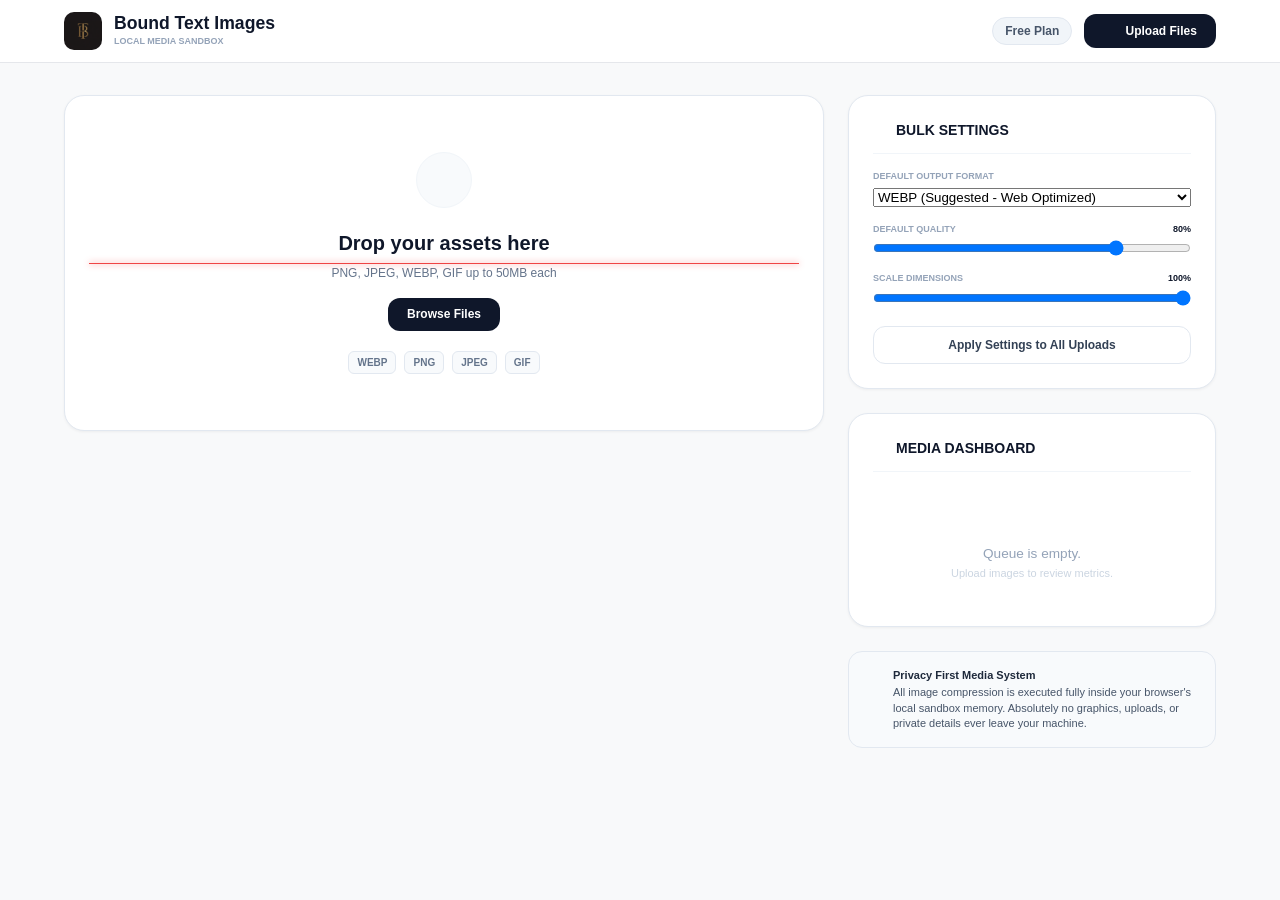
==== image-converter/index.html @ 91d785bc "Update index.html" ====
<!DOCTYPE html>
<html lang="en">
<head>
  <meta charset="UTF-8">
  <meta name="viewport" content="width=device-width, initial-scale=1.0">
  <title>Bound Text Images - Local Media Sandbox</title>
  
  <!-- Links to the clean styles.css in this same folder -->
  <link rel="stylesheet" href="styles.css">
  
  <!-- JSZip Library for Bulk Downloads -->
  <script src="https://cdnjs.cloudflare.com/ajax/libs/jszip/3.10.1/jszip.min.js"></script>
  <!-- Lucide Icon Library -->
  <script src="https://unpkg.com/lucide@latest"></script>
</head>
<body>

  <!-- Sticky Header Bar -->
  <header>
    <div class="header-container">
      <div class="brand-section">
        <!-- Logo box container drawing from your main assets folder -->
        <div class="logo-container">
          <img src="../assets/bt logo tiny.webp" alt="Bound Text Monogram Logo" width="38" height="38">
        </div>
        <div class="title-area">
          <h1>Bound Text Images</h1>
          <span>Local Media Sandbox</span>
        </div>
      </div>
      
      <div class="header-actions">
        <span class="plan-badge">Free Plan</span>
        <button onclick="triggerUpload()" class="btn-black">
          <i data-lucide="upload-cloud" style="width: 14px; height: 14px;"></i> Upload Files
        </button>
      </div>
    </div>
  </header>

  <div id="global-message-zone" style="position: fixed; top: 4.5rem; left: 50%; transform: translateX(-50%); z-index: 100; width: 100%; max-width: 26rem; padding: 0 1rem;" class="hidden"></div>

  <!-- Main Grid Workspace -->
  <main>
    <div class="app-grid">
      
      <!-- Workspace Left Panel: Dropzone & Item Queue List -->
      <div class="left-panel">
        <input type="file" id="file-input" multiple accept="image/*" class="hidden" onchange="handleFileSelect(event)">

        <!-- Interactive Drag & Drop Box Area -->
        <div id="drop-zone" onclick="triggerUpload()" class="drop-box">
          <div class="laser-line"></div>
          <div class="drop-icon-circle">
            <i data-lucide="upload-cloud"></i>
          </div>
          <h2>Drop your assets here</h2>
          <p style="margin-bottom: 1rem;">PNG, JPEG, WEBP, GIF up to 50MB each</p>
          <button type="button" class="btn-black">Browse Files</button>
          
          <div class="pill-container">
            <span class="format-pill">WebP</span>
            <span class="format-pill">PNG</span>
            <span class="format-pill">JPEG</span>
            <span class="format-pill">GIF</span>
          </div>
        </div>

        <!-- Dynamic Output Items Queue List Block -->
        <div id="queue-section" class="hidden" style="margin-top: 2rem;">
          <div class="panel-header">
            <h2 class="panel-title">
              <span>Batch Queue</span>
              <span id="queue-counter" class="counter-badge">0</span>
            </h2>
            <button onclick="clearQueue()" class="btn-action-danger">
              <i data-lucide="trash-2" style="width: 13px; height: 13px;"></i> Clear Queue
            </button>
          </div>
          <div id="queue-list"></div>
        </div>
      </div>

      <!-- Settings Dashboard Sidebar Area -->
      <div class="right-panel">
        
        <!-- Parameter Settings Bento Panel Card Block -->
        <div class="card-panel">
          <h3 class="sidebar-head">
            <i data-lucide="settings" style="width: 15px; height: 15px; color:#64748b;"></i> Bulk Settings
          </h3>

          <div class="inputs-stack">
            <div class="input-wrapper">
              <label>Default Output Format</label>
              <select id="bulk-format" onchange="updateBulkSettings()">
                <option value="webp">WEBP (Suggested - Web Optimized)</option>
                <option value="jpeg">JPEG (Universal Compatibility)</option>
                <option value="png">PNG (Lossless High Quality)</option>
              </select>
            </div>

            <div class="input-wrapper">
              <div style="display: flex; justify-content: space-between; font-size: 9px; font-weight: 700; color: #94a3b8; text-transform: uppercase;">
                <span>Default Quality</span>
                <span id="bulk-quality-label" style="color: #0f172a; font-weight:800;">80%</span>
              </div>
              <input type="range" id="bulk-quality" min="10" max="100" step="5" value="80" oninput="updateBulkSettings()">
            </div>

            <div class="input-wrapper">
              <div style="display: flex; justify-content: space-between; font-size: 9px; font-weight: 700; color: #94a3b8; text-transform: uppercase;">
                <span>Scale Dimensions</span>
                <span id="bulk-scale-label" style="color: #0f172a; font-weight:800;">100%</span>
              </div>
              <input type="range" id="bulk-scale" min="10" max="100" step="5" value="100" oninput="updateBulkSettings()">
            </div>

            <button onclick="applyBulkToQueue()" class="btn-white" style="width: 100%; padding: 0.7rem; margin-top: 4px;">
              Apply Settings to All Uploads
            </button>
          </div>
        </div>

        <!-- Metric Dashboard Analysis Card Block -->
        <div class="card-panel">
          <h3 class="sidebar-head">
            <i data-lucide="files" style="width: 15px; height: 15px; color:#64748b;"></i> Media Dashboard
          </h3>

          <div id="dashboard-empty" style="text-align: center; color: #94a3b8; padding: 1.25rem 0; font-size: 0.85rem; font-weight:500;">
            <i data-lucide="image" style="width: 1.75rem; height: 1.75rem; margin: 0 auto 0.5rem auto; display: block; opacity: 0.35;"></i>
            <p>Queue is empty.</p>
            <p style="font-size: 11px; color:#cbd5e1; margin-top: 1px;">Upload images to review metrics.</p>
          </div>

          <div id="dashboard-active" class="hidden">
            <div class="stats-layout">
              <div class="metric-tile">
                <span>Queue</span>
                <span id="stat-total-loaded">0 loaded</span>
              </div>
              <div class="metric-tile">
                <span>Ready</span>
                <span id="stat-pending-count">0 pending</span>
              </div>
            </div>

            <div id="savings-summary-box" class="savings-banner hidden">
              <h3 id="savings-bytes-label">0 KB</h3>
              <p id="savings-percent-label">Total Bandwidth Saved (0%)</p>
            </div>

            <button onclick="processAll()" id="process-all-btn" class="btn-giant">
              <span id="process-all-text">Process All Assets</span>
              <div>GPU ACCELERATED CANVAS ENGINE</div>
            </button>

            <button onclick="downloadAllZip()" id="zip-btn" disabled class="btn-white" style="width: 100%; padding: 0.7rem;">
              <i data-lucide="folder-archive" style="width: 13px; height: 13px; margin-right: 4px; color:#64748b;"></i> Download All as ZIP
            </button>
          </div>
        </div>

        <!-- Privacy First Badge -->
        <div class="notice-card">
          <i data-lucide="info" style="width: 16px; height: 16px; flex-shrink: 0; color: #94a3b8; margin-top:1px;"></i>
          <div>
            <strong>Privacy First Media System</strong> 
            All image compression is executed fully inside your browser's local sandbox memory. Absolutely no graphics, uploads, or private details ever leave your machine.
          </div>
        </div>

      </div>
    </div>
  </main>

  <!-- Split Visual Comparison Modal Window Interface -->
  <div id="compare-modal" class="modal-backdrop hidden">
    <div class="modal-box">
      <div class="modal-head">
        <div>
          <h3 id="compare-title">Comparing Asset</h3>
          <p>Drag the slider screen split line left/right to audit precision compression visuals</p>
        </div>
        <button onclick="closeCompareModal()" class="btn-white" style="padding: 5px 8px; border-radius: 6px;">
          <i data-lucide="x" style="width: 14px; height: 14px;"></i>
        </button>
      </div>

      <div class="modal-view">
        <div class="slider-frame">
          <img id="compare-img-original" src="">
          <div id="compare-size-orig" class="tag-orig">Original</div>

          <div id="compare-clip-container" class="clip-view" style="clip-path: polygon(50% 0, 100% 0, 100% 100%, 50% 100%);">
            <img id="compare-img-compressed" src="">
          </div>
          <div id="compare-size-comp" class="tag-comp">Compressed</div>

          <div id="compare-slider-line" class="slider-divider-line" style="left: 50%;">
            <div class="slider-handle-knob">
              <i data-lucide="sliders" style="width: 12px; height: 12px; transform: rotate(90deg);"></i>
            </div>
          </div>

          <input type="range" min="0" max="100" value="50" oninput="handleCompareSlider(this.value)" class="range-interceptor">
        </div>
      </div>

      <div class="modal-foot">
        <div class="modal-metrics">
          <div>
            <span>Original Data</span>
            <span id="modal-metric-orig">-</span>
          </div>
          <div style="color: #e2e8f0; font-size: 1.15rem; align-self: center;">|</div>
          <div>
            <span>Optimized Target</span>
            <span id="modal-metric-comp">-</span>
          </div>
          <div style="color: #e2e8f0; font-size: 1.15rem; align-self: center;">|</div>
          <div>
            <span>Space Saved</span>
            <span id="modal-metric-savings" style="background-color: #d1fae5; color: #065f46; padding: 2px 6px; border-radius: 6px; font-family:monospace; font-weight:800;">-</span>
          </div>
        </div>

        <div style="display: flex; gap: 0.5rem; width: 100%; justify-content: flex-end;">
          <button onclick="closeCompareModal()" class="btn-white">Close</button>
          <button id="modal-download-btn" onclick="" class="btn-black">
            <i data-lucide="download" style="width:13px; height:13px;"></i> Download File
          </button>
        </div>
      </div>
    </div>
  </div>

  <script src="script.js"></script>
</body>
</html>
---- image-converter/styles.css ----
/* Global Reset & Base Styles */
* { box-sizing: border-box; margin: 0; padding: 0; }
body { 
  background-color: #f8f9fa; 
  color: #1c1917; 
  font-family: -apple-system, BlinkMacSystemFont, "Segoe UI", Roboto, Helvetica, Arial, sans-serif;
  line-height: 1.5;
  padding-bottom: 5rem;
}
.hidden { display: none !important; }

/* Sticky Clean Header */
header {
  background-color: #ffffff;
  border-bottom: 1px solid #e5e7eb;
  position: sticky;
  top: 0;
  z-index: 40;
}
.header-container {
  max-width: 1200px;
  margin: 0 auto;
  padding: 0.75rem 1.5rem;
  display: flex;
  align-items: center;
  justify-content: space-between;
}
.brand-section { display: flex; align-items: center; gap: 0.75rem; }

/* Logo Box container fixing the huge image problem */
.logo-container {
  width: 38px;
  height: 38px;
  background-color: #000000;
  border-radius: 10px;
  display: flex;
  align-items: center;
  justify-content: center;
  overflow: hidden;
}
.logo-container img {
  width: 100%;
  height: 100%;
  object-fit: cover;
}

.title-area h1 { font-size: 1.1rem; font-weight: 800; color: #0f172a; line-height: 1.1; }
.title-area span { font-size: 9px; color: #94a3b8; font-weight: 700; text-transform: uppercase; tracking: 0.05em; display: block; margin-top: 2px; }

.header-actions { display: flex; align-items: center; gap: 0.75rem; }
.plan-badge { background-color: #f1f5f9; border: 1px solid #e2e8f0; color: #475569; padding: 0.25rem 0.75rem; border-radius: 9999px; font-size: 0.75rem; font-weight: 600; }

/* Interactive Buttons */
.btn-black {
  background-color: #0f172a;
  color: #ffffff;
  font-weight: 700;
  font-size: 0.75rem;
  padding: 0.6rem 1.2rem;
  border-radius: 12px;
  border: none;
  cursor: pointer;
  display: inline-flex;
  align-items: center;
  gap: 0.5rem;
  transition: background-color 0.2s;
}
.btn-black:hover { background-color: #1e293b; }
.btn-white {
  background-color: #ffffff;
  color: #334155;
  border: 1px solid #e2e8f0;
  font-weight: 700;
  font-size: 0.75rem;
  padding: 0.6rem 1.2rem;
  border-radius: 12px;
  cursor: pointer;
  display: inline-flex;
  align-items: center;
  justify-content: center;
  transition: background-color 0.2s;
}
.btn-white:hover { background-color: #f8fafc; }
.btn-white:disabled, .btn-black:disabled { opacity: 0.35; cursor: not-allowed; }

/* Main Workspace Grid Layout */
main { max-width: 1200px; margin: 2rem auto 0 auto; padding: 0 1.5rem; }
.app-grid { display: grid; grid-template-columns: 1fr; gap: 1.5rem; }
@media (min-width: 1024px) {
  .app-grid { grid-template-columns: repeat(12, minmax(0, 1fr)); }
  .left-panel { grid-column: span 8 / span 8; }
  .right-panel { grid-column: span 4 / span 4; position: sticky; top: 5.5rem; }
}

/* Modern Rounded Bento Style Cards */
.card-panel {
  background-color: #ffffff;
  border: 1px solid #e2e8f0;
  border-radius: 20px;
  padding: 1.5rem;
  box-shadow: 0 1px 3px 0 rgba(0, 0, 0, 0.05);
  margin-bottom: 1.5rem;
}

/* Central Interactive Dropzone Uploader */
.drop-box {
  border: 1px solid #e2e8f0;
  background-color: #ffffff;
  border-radius: 20px;
  padding: 3.5rem 1.5rem;
  text-align: center;
  cursor: pointer;
  position: relative;
  overflow: hidden;
  box-shadow: 0 1px 3px 0 rgba(0, 0, 0, 0.05);
}
.drop-box:hover { border-color: #cbd5e1; }
.drop-icon-circle { width: 3.5rem; height: 3.5rem; background-color: #f8fafc; border-radius: 50%; display: flex; align-items: center; justify-content: center; margin: 0 auto 1.25rem auto; border: 1px solid #f1f5f9; }
.drop-icon-circle svg { width: 1.75rem; height: 1.75rem; color: #334155; }
.drop-box h2 { font-size: 1.25rem; font-weight: 800; color: #0f172a; margin-bottom: 0.35rem; }
.drop-box p { font-size: 0.75rem; color: #64748b; font-weight: 500; }

/* Pulsing Horizontal Scan Line */
@keyframes laserPulse { 0%, 100% { opacity: 0.2; } 50% { opacity: 0.6; } }
.laser-line {
  position: absolute; top: 50%; left: 1.5rem; right: 1.5rem; height: 1px;
  background-color: #ef4444; box-shadow: 0 0 6px #ef4444;
  animation: laserPulse 1.8s infinite; pointer-events: none;
}

.pill-container { display: flex; justify-content: center; gap: 0.5rem; margin-top: 1.25rem; }
.format-pill { background-color: #f8fafc; border: 1px solid #e2e8f0; color: #64748b; font-size: 10px; font-weight: 700; padding: 3px 8px; border-radius: 6px; text-transform: uppercase; }

/* Dynamic Output Queue Elements */
.panel-header { display: flex; align-items: center; justify-content: space-between; margin-bottom: 1rem; }
.panel-title { font-size: 0.75rem; font-weight: 700; text-transform: uppercase; tracking: 0.05em; color: #94a3b8; display: flex; align-items: center; gap: 0.5rem; }
.counter-badge { background-color: #f1f5f9; border: 1px solid #e2e8f0; padding: 2px 8px; border-radius: 99px; font-size: 11px; color: #334155; font-weight: 800; }
.btn-action-danger { color: #ef4444; font-size: 11px; font-weight: 700; text-transform: uppercase; background: none; border: none; cursor: pointer; display: flex; align-items: center; gap: 4px; }

.queue-card { border: 1px solid #e2e8f0; border-radius: 16px; padding: 1.25rem; background-color: #ffffff; margin-bottom: 1rem; }
.queue-row { display: flex; flex-direction: column; gap: 1rem; }
@media (min-width: 768px) { .queue-row { flex-direction: row; } }

.preview-box { width: 100%; max-height: 7.5rem; background-color: #f8fafc; border-radius: 12px; border: 1px solid #f1f5f9; overflow: hidden; display: flex; align-items: center; justify-content: center; position: relative; }
@media (min-width: 768px) { .preview-box { width: 6.5rem; height: 6.5rem; flex-shrink: 0; } }
.preview-box img { max-width: 100%; max-height: 100%; object-fit: contain; }
.indicator-icon { position: absolute; top: 6px; right: 6px; border-radius: 50%; padding: 4px; color: #fff; display: flex; }
.bg-green { background-color: #10b981; }
.bg-red { background-color: #ef4444; }

.meta-area { flex: 1; display: flex; flex-direction: column; gap: 0.75rem; }
.meta-top { display: flex; align-items: center; justify-content: space-between; }
.meta-filename { font-size: 0.875rem; font-weight: 700; color: #0f172a; white-space: nowrap; overflow: hidden; text-overflow: ellipsis; max-width: 80%; }
.meta-specs { font-size: 0.75rem; color: #64748b; display: flex; gap: 0.5rem; font-weight: 500; }

/* Config Panel Controls inside Items */
.controls-grid { background-color: #f8fafc; border: 1px solid #e2e8f0; border-radius: 12px; padding: 0.75rem; display: grid; grid-template-columns: 1fr; gap: 0.75rem; }
@media (min-width: 640px) { .controls-grid { grid-template-columns: repeat(3, minmax(0, 1fr)); } }
.input-wrapper { display: flex; flex-direction: column; gap: 0.25rem; }
.input-wrapper label { font-size: 9px; font-weight: 700; color: #94a3b8; text-transform: uppercase; }
.controls-grid select, .controls-grid input[type="number"] { width: 100%; font-size: 0.75rem; font-weight: 600; background-color: #ffffff; border: 1px solid #e2e8f0; border-radius: 8px; padding: 5px 8px; outline: none; color: #334155; }

.size-box-inputs { display: grid; grid-template-columns: 1fr 1fr; gap: 4px; background-color: #ffffff; padding: 3px; border-radius: 8px; border: 1px solid #e2e8f0; align-self: end; }
.size-box-inputs input { border: none; background-color: #f8fafc; text-align: center; font-family: monospace; padding: 3px; font-size: 0.75rem; border-radius: 4px; width: 100%; }

/* Progress and Output Badges */
.loading-track { width: 100%; height: 5px; border-radius: 99px; overflow: hidden; background-color: #e2e8f0; margin-top: 0.5rem; }
.loading-fill { background-color: #0f172a; height: 100%; transition: width 0.2s; }
.done-badge { background-color: #f0fdf4; border: 1px solid #bbf7d0; border-radius: 10px; padding: 0.5rem 0.75rem; display: flex; justify-content: space-between; align-items: center; font-size: 0.75rem; color: #166534; }
.saving-badge { background-color: #d1fae5; color: #065f46; font-weight: 800; padding: 2px 6px; border-radius: 99px; font-size: 10px; }
.card-actions { display: flex; justify-content: flex-end; gap: 0.5rem; border-top: 1px solid #f1f5f9; padding-top: 0.75rem; }

/* Sidebar Renders styling */
.sidebar-head { font-size: 0.875rem; font-weight: 800; text-transform: uppercase; tracking: 0.05em; color: #0f172a; padding-bottom: 0.75rem; border-bottom: 1px solid #f1f5f9; margin-bottom: 1rem; display: flex; align-items: center; gap: 0.5rem; }
.inputs-stack { display: flex; flex-direction: column; gap: 1rem; }
.stats-layout { display: grid; grid-template-columns: 1fr 1fr; gap: 0.75rem; margin-bottom: 1rem; }
.metric-tile { background-color: #f8fafc; border: 1px solid #e2e8f0; border-radius: 12px; padding: 0.75rem; text-align: center; }
.metric-tile span:first-child { display: block; font-size: 9px; font-weight: 700; color: #94a3b8; text-transform: uppercase; margin-bottom: 2px; }
.metric-tile span:last-child { font-size: 0.875rem; font-weight: 700; color: #0f172a; }

.savings-banner { background-color: #f0fdf4; border: 1px solid #bbf7d0; border-radius: 12px; padding: 1rem; text-align: center; margin-bottom: 1rem; }
.savings-banner h3 { font-size: 1.5rem; font-weight: 900; font-family: monospace; color: #166534; }
.savings-banner p { font-size: 9px; font-weight: 700; color: #15803d; text-transform: uppercase; margin-top: 2px; }

.btn-giant { width: 100%; background-color: #0f172a; color: white; border: none; border-radius: 14px; padding: 0.85rem; font-weight: 700; font-size: 0.875rem; cursor: pointer; margin-bottom: 0.75rem; text-align: center; }
.btn-giant:hover { background-color: #1e293b; }
.btn-giant div { font-size: 9px; color: #94a3b8; font-weight: 700; margin-top: 1px; }

.notice-card { background-color: #f8fafc; border: 1px solid #e2e8f0; border-radius: 14px; padding: 1rem; display: flex; gap: 0.75rem; font-size: 11px; color: #475569; line-height: 1.4; }
.notice-card strong { color: #1e293b; display: block; margin-bottom: 2px; }

/* Modal Overlay Visual Split Slider View Window Styles */
.modal-backdrop { position: fixed; inset: 0; z-index: 50; background-color: rgba(15, 23, 42, 0.6); backdrop-filter: blur(4px); display: flex; align-items: center; justify-content: center; padding: 1rem; }
.modal-box { background-color: #ffffff; border: 1px solid #e2e8f0; border-radius: 20px; max-width: 52rem; width: 100%; display: flex; flex-direction: column; max-height: 85vh; overflow: hidden; }
.modal-head { padding: 1rem 1.25rem; border-bottom: 1px solid #e2e8f0; display: flex; align-items: center; justify-content: space-between; background-color: #f8fafc; }
.modal-head h3 { font-size: 0.95rem; font-weight: 800; color: #0f172a; }
.modal-head p { font-size: 0.75rem; color: #64748b; }

.modal-view { flex: 1; overflow: auto; padding: 1.25rem; background-color: #f8fafc; display: flex; align-items: center; justify-content: center; min-height: 280px; }
.slider-frame { position: relative; width: 100%; aspect-ratio: 16/9; border-radius: 12px; overflow: hidden; border: 1px solid #e2e8f0; background-color: #ffffff; max-height: 45vh; }
.slider-frame img { width: 100%; height: 100%; object-fit: contain; max-height: 45vh; pointer-events: none; }

.tag-orig { position: absolute; bottom: 10px; left: 10px; background-color: rgba(255,255,255,0.95); border: 1px solid #e2e8f0; font-size: 10px; font-weight: 700; padding: 3px 8px; border-radius: 5px; z-index: 10; pointer-events: none; color: #334155; }
.tag-comp { position: absolute; bottom: 10px; right: 10px; background-color: #0f172a; color: #ffffff; font-size: 10px; font-weight: 800; padding: 3px 8px; border-radius: 5px; z-index: 10; pointer-events: none; }

.clip-view { position: absolute; inset: 0; pointer-events: none; overflow: hidden; }
.slider-divider-line { position: absolute; top: 0; bottom: 0; width: 2px; background-color: #0f172a; display: flex; align-items: center; justify-content: center; pointer-events: none; z-index: 20; }
.slider-handle-knob { width: 30px; height: 30px; background-color: #0f172a; border-radius: 50%; color: #ffffff; display: flex; align-items: center; justify-content: center; box-shadow: 0 2px 4px rgba(0,0,0,0.15); }
.range-interceptor { position: absolute; inset: 0; width: 100%; height: 100%; opacity: 0; cursor: ew-resize; z-index: 30; }

.modal-foot { padding: 1rem 1.25rem; border-top: 1px solid #e2e8f0; background-color: #f8fafc; display: flex; flex-direction: column; gap: 1rem; align-items: center; justify-content: space-between; }
@media (min-width: 640px) { .modal-foot { flex-direction: row; } }
.modal-metrics { display: flex; flex-wrap: wrap; gap: 1.25rem; font-size: 0.75rem; }
.modal-metrics div span:first-child { display: block; font-size: 9px; font-weight: 700; color: #94a3b8; text-transform: uppercase; }
.modal-metrics div span:last-child { font-weight: 700; color: #334155; }
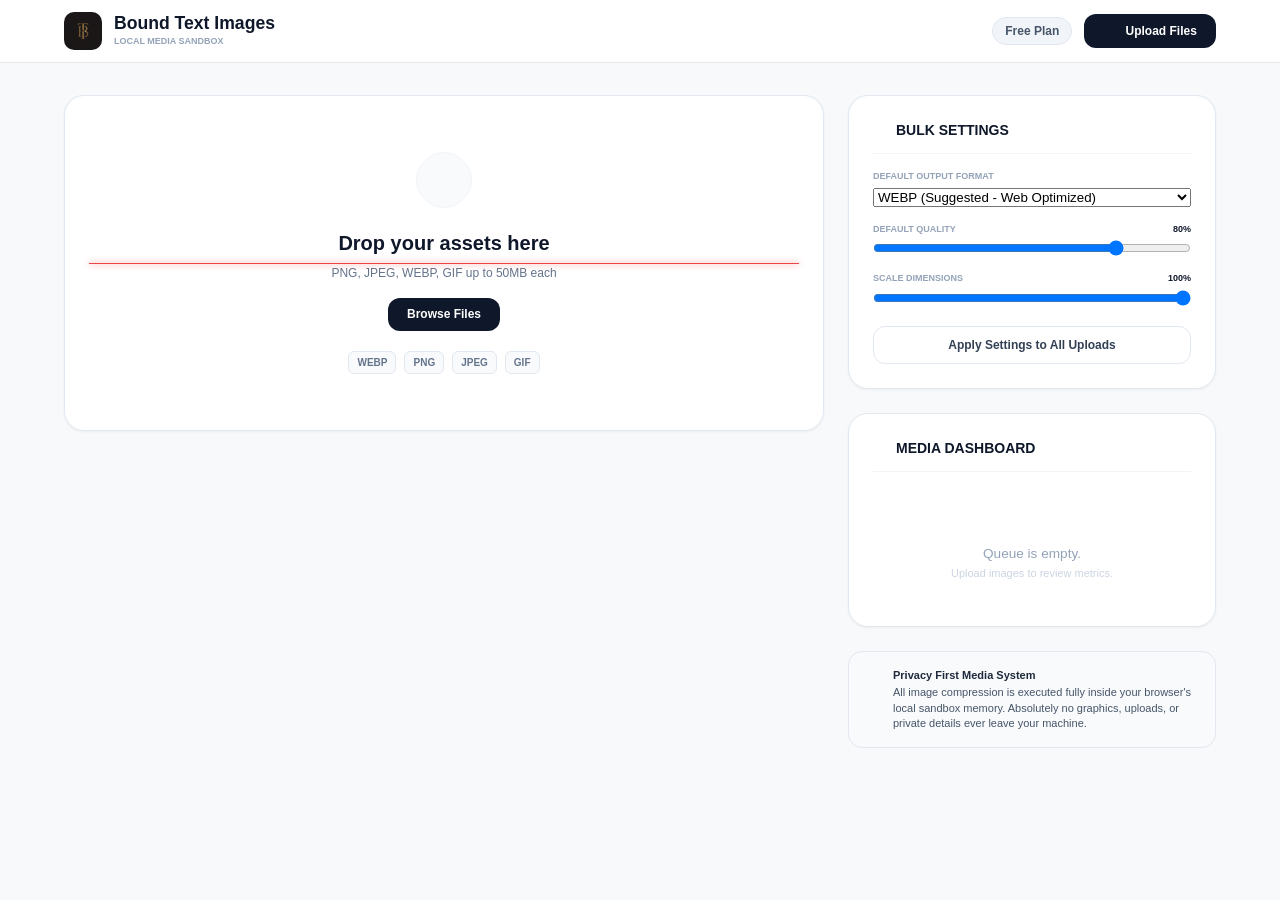
==== commit 7773c0a6: "Update index.html" ====
--- a/image-converter/index.html
+++ b/image-converter/index.html
@@ -5,8 +5,8 @@
   <meta name="viewport" content="width=device-width, initial-scale=1.0">
   <title>Bound Text Images - Local Media Sandbox</title>
   
-  <!-- Links to the clean styles.css in this same folder -->
-  <link rel="stylesheet" href="styles.css">
+  <!-- Appended ?v=2 to force Cloudflare to break the old style cache immediately -->
+  <link rel="stylesheet" href="styles.css?v=2">
   
   <!-- JSZip Library for Bulk Downloads -->
   <script src="https://cdnjs.cloudflare.com/ajax/libs/jszip/3.10.1/jszip.min.js"></script>
@@ -19,7 +19,6 @@
   <header>
     <div class="header-container">
       <div class="brand-section">
-        <!-- Logo box container drawing from your main assets folder -->
         <div class="logo-container">
           <img src="../assets/bt logo tiny.webp" alt="Bound Text Monogram Logo" width="38" height="38">
         </div>
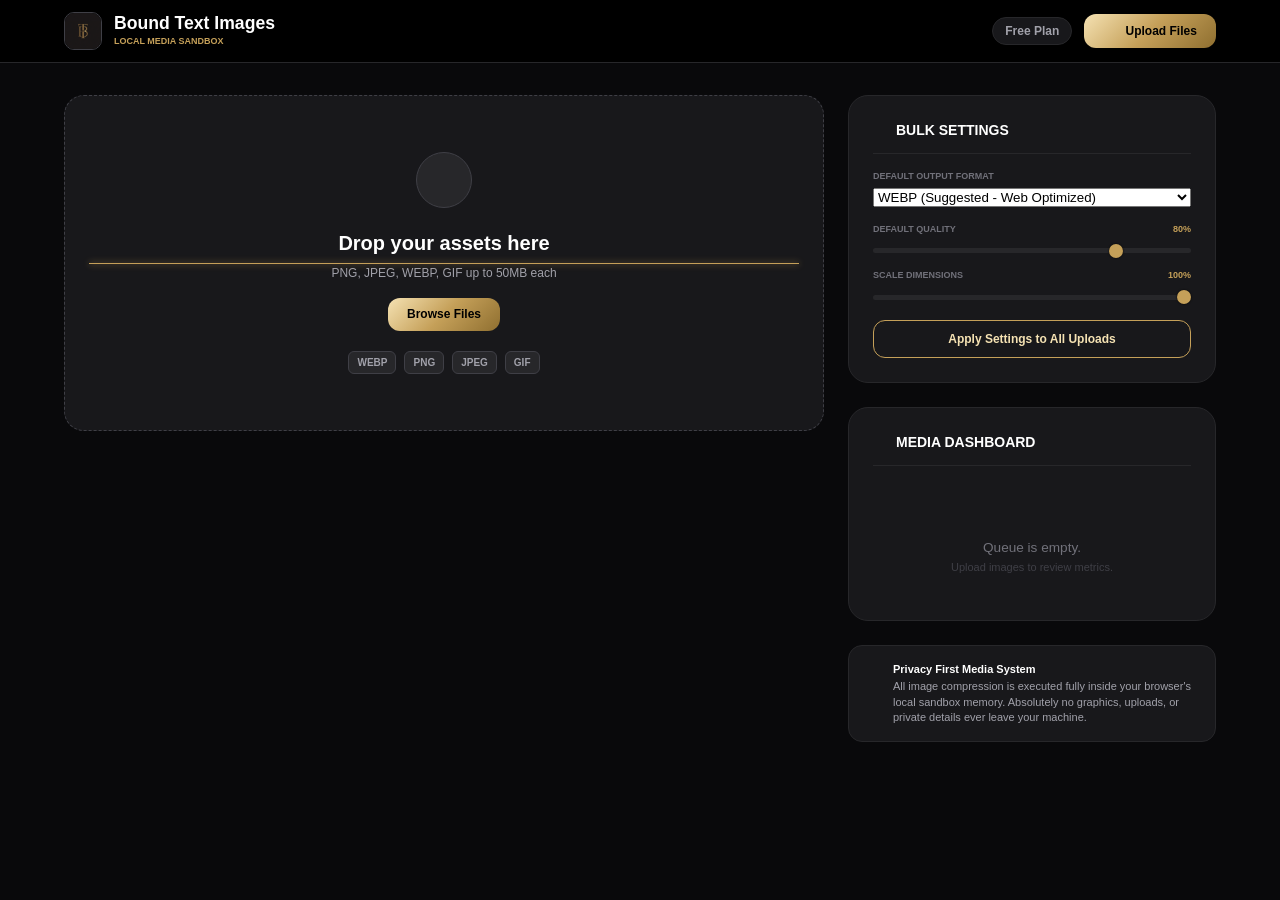
==== commit 7cb87668: "Update index.html" ====
--- a/image-converter/index.html
+++ b/image-converter/index.html
@@ -5,13 +5,233 @@
   <meta name="viewport" content="width=device-width, initial-scale=1.0">
   <title>Bound Text Images - Local Media Sandbox</title>
   
-  <!-- Appended ?v=2 to force Cloudflare to break the old style cache immediately -->
-  <link rel="stylesheet" href="styles.css?v=2">
-  
   <!-- JSZip Library for Bulk Downloads -->
   <script src="https://cdnjs.cloudflare.com/ajax/libs/jszip/3.10.1/jszip.min.js"></script>
   <!-- Lucide Icon Library -->
   <script src="https://unpkg.com/lucide@latest"></script>
+
+  <!-- Premium Black & Gold Internal Theme (Bypasses all external file caching) -->
+  <style>
+    /* Global Reset & Base Styles */
+    * { box-sizing: border-box; margin: 0; padding: 0; }
+    body { 
+      background-color: #09090b; /* Rich Off-Black */
+      color: #f4f4f5; /* Clean Off-White Text */
+      font-family: -apple-system, BlinkMacSystemFont, "Segoe UI", Roboto, Helvetica, Arial, sans-serif;
+      line-height: 1.5;
+      padding-bottom: 5rem;
+    }
+    .hidden { display: none !important; }
+
+    /* Sticky Header Bar */
+    header {
+      background-color: #000000;
+      border-bottom: 1px solid #27272a;
+      position: sticky;
+      top: 0;
+      z-index: 40;
+    }
+    .header-container {
+      max-width: 1200px;
+      margin: 0 auto;
+      padding: 0.75rem 1.5rem;
+      display: flex;
+      align-items: center;
+      justify-content: space-between;
+    }
+    .brand-section { display: flex; align-items: center; gap: 0.75rem; }
+
+    /* Logo Box Container */
+    .logo-container {
+      width: 38px;
+      height: 38px;
+      background-color: #000000;
+      border-radius: 10px;
+      display: flex;
+      align-items: center;
+      justify-content: center;
+      overflow: hidden;
+      border: 1px solid #3f3f46;
+    }
+    .logo-container img {
+      width: 100%;
+      height: 100%;
+      object-fit: cover;
+    }
+
+    .title-area h1 { font-size: 1.1rem; font-weight: 800; color: #ffffff; line-height: 1.1; }
+    .title-area span { font-size: 9px; color: #C5A059; font-weight: 700; text-transform: uppercase; tracking: 0.05em; display: block; margin-top: 2px; }
+
+    .header-actions { display: flex; align-items: center; gap: 0.75rem; }
+    .plan-badge { background-color: #18181b; border: 1px solid #27272a; color: #a1a1aa; padding: 0.25rem 0.75rem; border-radius: 9999px; font-size: 0.75rem; font-weight: 600; }
+
+    /* Premium Metallic Gold Accent Buttons */
+    .btn-black {
+      background: linear-gradient(135deg, #F5E2B3 0%, #C5A059 50%, #8F6F30 100%);
+      color: #000000;
+      font-weight: 800;
+      font-size: 0.75rem;
+      padding: 0.6rem 1.2rem;
+      border-radius: 12px;
+      border: none;
+      cursor: pointer;
+      display: inline-flex;
+      align-items: center;
+      gap: 0.5rem;
+      transition: opacity 0.2s;
+    }
+    .btn-black:hover { opacity: 0.9; }
+    .btn-white {
+      background-color: #18181b;
+      color: #F5E2B3;
+      border: 1px solid #C5A059;
+      font-weight: 700;
+      font-size: 0.75rem;
+      padding: 0.6rem 1.2rem;
+      border-radius: 12px;
+      cursor: pointer;
+      display: inline-flex;
+      align-items: center;
+      justify-content: center;
+      transition: background-color 0.2s;
+    }
+    .btn-white:hover { background-color: #27272a; }
+    .btn-white:disabled, .btn-black:disabled { opacity: 0.25; cursor: not-allowed; }
+
+    /* Grid Structural Containers */
+    main { max-width: 1200px; margin: 2rem auto 0 auto; padding: 0 1.5rem; }
+    .app-grid { display: grid; grid-template-columns: 1fr; gap: 1.5rem; }
+    @media (min-width: 1024px) {
+      .app-grid { grid-template-columns: repeat(12, minmax(0, 1fr)); }
+      .left-panel { grid-column: span 8 / span 8; }
+      .right-panel { grid-column: span 4 / span 4; position: sticky; top: 5.5rem; }
+    }
+
+    /* Rounded Dark Bento Layout Panels */
+    .card-panel {
+      background-color: #18181b;
+      border: 1px solid #27272a;
+      border-radius: 20px;
+      padding: 1.5rem;
+      margin-bottom: 1.5rem;
+    }
+
+    /* Interactive Dropzone Card */
+    .drop-box {
+      border: 1px dashed #3f3f46;
+      background-color: #18181b;
+      border-radius: 20px;
+      padding: 3.5rem 1.5rem;
+      text-align: center;
+      cursor: pointer;
+      position: relative;
+      overflow: hidden;
+      transition: border-color 0.2s;
+    }
+    .drop-box:hover { border-color: #C5A059; }
+    .drop-icon-circle { width: 3.5rem; height: 3.5rem; background-color: #27272a; border-radius: 50%; display: flex; align-items: center; justify-content: center; margin: 0 auto 1.25rem auto; border: 1px solid #3f3f46; }
+    .drop-icon-circle svg { width: 1.75rem; height: 1.75rem; color: #F5E2B3; }
+    .drop-box h2 { font-size: 1.25rem; font-weight: 800; color: #ffffff; margin-bottom: 0.35rem; }
+    .drop-box p { font-size: 0.75rem; color: #a1a1aa; font-weight: 500; }
+
+    /* Pulse Gold Laser Scan Line */
+    @keyframes laserPulse { 0%, 100% { opacity: 0.2; } 50% { opacity: 0.6; } }
+    .laser-line {
+      position: absolute; top: 50%; left: 1.5rem; right: 1.5rem; height: 1px;
+      background-color: #C5A059; box-shadow: 0 0 6px #C5A059;
+      animation: laserPulse 1.8s infinite; pointer-events: none;
+    }
+
+    .pill-container { display: flex; justify-content: center; gap: 0.5rem; margin-top: 1.25rem; }
+    .format-pill { background-color: #27272a; border: 1px solid #3f3f46; color: #a1a1aa; font-size: 10px; font-weight: 700; padding: 3px 8px; border-radius: 6px; text-transform: uppercase; }
+
+    /* Active Pipeline Queue Elements */
+    .panel-header { display: flex; align-items: center; justify-content: space-between; margin-bottom: 1rem; }
+    .panel-title { font-size: 0.75rem; font-weight: 700; text-transform: uppercase; tracking: 0.05em; color: #71717a; display: flex; align-items: center; gap: 0.5rem; }
+    .counter-badge { background-color: #27272a; border: 1px solid #3f3f46; padding: 2px 8px; border-radius: 99px; font-size: 11px; color: #ffffff; font-weight: 800; }
+    .btn-action-danger { color: #ef4444; font-size: 11px; font-weight: 700; text-transform: uppercase; background: none; border: none; cursor: pointer; display: flex; align-items: center; gap: 4px; }
+
+    .queue-card { border: 1px solid #27272a; border-radius: 16px; padding: 1.25rem; background-color: #18181b; margin-bottom: 1rem; }
+    .queue-row { display: flex; flex-direction: column; gap: 1rem; }
+    @media (min-width: 768px) { .queue-row { flex-direction: row; } }
+
+    .preview-box { width: 100%; max-height: 7.5rem; background-color: #27272a; border-radius: 12px; border: 1px solid #3f3f46; overflow: hidden; display: flex; align-items: center; justify-content: center; position: relative; }
+    @media (min-width: 768px) { .preview-box { width: 6.5rem; height: 6.5rem; flex-shrink: 0; } }
+    .preview-box img { max-width: 100%; max-height: 100%; object-fit: contain; }
+    .indicator-icon { position: absolute; top: 6px; right: 6px; border-radius: 50%; padding: 4px; color: #fff; display: flex; }
+    .bg-green { background-color: #10b981; }
+    .bg-red { background-color: #ef4444; }
+
+    .meta-area { flex: 1; display: flex; flex-direction: column; gap: 0.75rem; }
+    .meta-top { display: flex; align-items: center; justify-content: space-between; }
+    .meta-filename { font-size: 0.875rem; font-weight: 700; color: #ffffff; white-space: nowrap; overflow: hidden; text-overflow: ellipsis; max-width: 80%; }
+    .meta-specs { font-size: 0.75rem; color: #a1a1aa; display: flex; gap: 0.5rem; font-weight: 500; }
+
+    /* Control Grids Inputs Slots */
+    .controls-grid { background-color: #27272a; border: 1px solid #3f3f46; border-radius: 12px; padding: 0.75rem; display: grid; grid-template-columns: 1fr; gap: 0.75rem; }
+    @media (min-width: 640px) { .controls-grid { grid-template-columns: repeat(3, minmax(0, 1fr)); } }
+    .input-wrapper { display: flex; flex-direction: column; gap: 0.25rem; }
+    .input-wrapper label { font-size: 9px; font-weight: 700; color: #71717a; text-transform: uppercase; }
+    .controls-grid select, .controls-grid input[type="number"] { width: 100%; font-size: 0.75rem; font-weight: 600; background-color: #18181b; border: 1px solid #3f3f46; border-radius: 8px; padding: 5px 8px; outline: none; color: #ffffff; }
+
+    .size-box-inputs { display: grid; grid-template-columns: 1fr 1fr; gap: 4px; background-color: #18181b; padding: 3px; border-radius: 8px; border: 1px solid #3f3f46; align-self: end; }
+    .size-box-inputs input { border: none; background-color: #27272a; text-align: center; font-family: monospace; padding: 3px; font-size: 0.75rem; border-radius: 4px; width: 100%; color: #ffffff; }
+
+    /* Range Sliders with Gold Metallic Thumbs */
+    input[type="range"] { width: 100%; height: 5px; background-color: #27272a; border-radius: 8px; appearance: none; cursor: pointer; margin-top: 8px; }
+    input[type="range"]::-webkit-slider-thumb { appearance: none; width: 14px; height: 14px; border-radius: 50%; background: #C5A059; box-shadow: 0 0 2px #000; }
+
+    /* Progress Tracks & Success Boxes */
+    .loading-track { width: 100%; height: 5px; border-radius: 99px; overflow: hidden; background-color: #27272a; margin-top: 0.5rem; }
+    .loading-fill { background-color: #C5A059; height: 100%; transition: width 0.2s; }
+    .done-badge { background-color: rgba(16, 185, 129, 0.1); border: 1px solid #10b981; border-radius: 10px; padding: 0.5rem 0.75rem; display: flex; justify-content: space-between; align-items: center; font-size: 0.75rem; color: #10b981; }
+    .saving-badge { background-color: #10b981; color: #000000; font-weight: 800; padding: 2px 6px; border-radius: 99px; font-size: 10px; }
+    .card-actions { display: flex; justify-content: flex-end; gap: 0.5rem; border-top: 1px solid #27272a; padding-top: 0.75rem; }
+
+    /* Sidebar Layout Modules */
+    .sidebar-head { font-size: 0.875rem; font-weight: 800; text-transform: uppercase; tracking: 0.05em; color: #ffffff; padding-bottom: 0.75rem; border-bottom: 1px solid #27272a; margin-bottom: 1rem; display: flex; align-items: center; gap: 0.5rem; }
+    .inputs-stack { display: flex; flex-direction: column; gap: 1rem; }
+    .stats-layout { display: grid; grid-template-columns: 1fr 1fr; gap: 0.75rem; margin-bottom: 1rem; }
+    .metric-tile { background-color: #27272a; border: 1px solid #3f3f46; border-radius: 12px; padding: 0.75rem; text-align: center; }
+    .metric-tile span:first-child { display: block; font-size: 9px; font-weight: 700; color: #71717a; text-transform: uppercase; margin-bottom: 2px; }
+    .metric-tile span:last-child { font-size: 0.875rem; font-weight: 700; color: #ffffff; }
+
+    .savings-banner { background-color: rgba(16, 185, 129, 0.1); border: 1px solid #10b981; border-radius: 12px; padding: 1rem; text-align: center; margin-bottom: 1rem; }
+    .savings-banner h3 { font-size: 1.5rem; font-weight: 900; font-family: monospace; color: #10b981; }
+    .savings-banner p { font-size: 9px; font-weight: 700; color: #10b981; text-transform: uppercase; margin-top: 2px; }
+
+    .btn-giant { width: 100%; background: linear-gradient(135deg, #F5E2B3 0%, #C5A059 50%, #8F6F30 100%); color: #000000; border: none; border-radius: 14px; padding: 0.85rem; font-weight: 800; font-size: 0.875rem; cursor: pointer; margin-bottom: 0.75rem; text-align: center; }
+    .btn-giant:hover { opacity: 0.9; }
+    .btn-giant div { font-size: 9px; color: #332200; font-weight: 700; margin-top: 1px; }
+
+    .notice-card { background-color: #18181b; border: 1px solid #27272a; border-radius: 14px; padding: 1rem; display: flex; gap: 0.75rem; font-size: 11px; color: #a1a1aa; line-height: 1.4; }
+    .notice-card strong { color: #ffffff; display: block; margin-bottom: 2px; }
+
+    /* Modal Comparison View Windows */
+    .modal-backdrop { position: fixed; inset: 0; z-index: 50; background-color: rgba(0, 0, 0, 0.75); backdrop-filter: blur(4px); display: flex; align-items: center; justify-content: center; padding: 1rem; }
+    .modal-box { background-color: #18181b; border: 1px solid #27272a; border-radius: 20px; max-width: 52rem; width: 100%; display: flex; flex-direction: column; max-height: 85vh; overflow: hidden; }
+    .modal-head { padding: 1rem 1.25rem; border-bottom: 1px solid #27272a; display: flex; align-items: center; justify-content: space-between; background-color: #09090b; }
+    .modal-head h3 { font-size: 0.95rem; font-weight: 800; color: #ffffff; }
+    .modal-head p { font-size: 0.75rem; color: #a1a1aa; }
+
+    .modal-view { flex: 1; overflow: auto; padding: 1.25rem; background-color: #09090b; display: flex; align-items: center; justify-content: center; min-height: 280px; }
+    .slider-frame { position: relative; width: 100%; aspect-ratio: 16/9; border-radius: 12px; overflow: hidden; border: 1px solid #27272a; background-color: #18181b; max-height: 45vh; }
+    .slider-frame img { width: 100%; height: 100%; object-fit: contain; max-height: 45vh; pointer-events: none; }
+
+    .tag-orig { position: absolute; bottom: 10px; left: 10px; background-color: #27272a; border: 1px solid #3f3f46; font-size: 10px; font-weight: 700; padding: 3px 8px; border-radius: 5px; z-index: 10; pointer-events: none; color: #a1a1aa; }
+    .tag-comp { position: absolute; bottom: 10px; right: 10px; background: linear-gradient(135deg, #F5E2B3 0%, #C5A059 50%, #8F6F30 100%); color: #000000; font-size: 10px; font-weight: 800; padding: 3px 8px; border-radius: 5px; z-index: 10; pointer-events: none; }
+
+    .clip-view { position: absolute; inset: 0; pointer-events: none; overflow: hidden; }
+    .slider-divider-line { position: absolute; top: 0; bottom: 0; width: 2px; background-color: #C5A059; display: flex; align-items: center; justify-content: center; pointer-events: none; z-index: 20; }
+    .slider-handle-knob { width: 30px; height: 30px; background-color: #C5A059; border-radius: 50%; color: #000000; display: flex; align-items: center; justify-content: center; box-shadow: 0 2px 4px rgba(0,0,0,0.5); }
+    .range-interceptor { position: absolute; inset: 0; width: 100%; height: 100%; opacity: 0; cursor: ew-resize; z-index: 30; }
+
+    .modal-foot { padding: 1rem 1.25rem; border-top: 1px solid #27272a; background-color: #09090b; display: flex; flex-direction: column; gap: 1rem; align-items: center; justify-content: space-between; }
+    @media (min-width: 640px) { .modal-foot { flex-direction: row; } }
+    .modal-metrics { display: flex; flex-wrap: wrap; gap: 1.25rem; font-size: 0.75rem; }
+    .modal-metrics div span:first-child { display: block; font-size: 9px; font-weight: 700; color: #71717a; text-transform: uppercase; }
+    .modal-metrics div span:last-child { font-weight: 700; color: #ffffff; }
+  </style>
 </head>
 <body>
 
@@ -86,7 +306,7 @@
         <!-- Parameter Settings Bento Panel Card Block -->
         <div class="card-panel">
           <h3 class="sidebar-head">
-            <i data-lucide="settings" style="width: 15px; height: 15px; color:#64748b;"></i> Bulk Settings
+            <i data-lucide="settings" style="width: 15px; height: 15px; color:#C5A059;"></i> Bulk Settings
           </h3>
 
           <div class="inputs-stack">
@@ -100,17 +320,17 @@
             </div>
 
             <div class="input-wrapper">
-              <div style="display: flex; justify-content: space-between; font-size: 9px; font-weight: 700; color: #94a3b8; text-transform: uppercase;">
+              <div style="display: flex; justify-content: space-between; font-size: 9px; font-weight: 700; color: #71717a; text-transform: uppercase;">
                 <span>Default Quality</span>
-                <span id="bulk-quality-label" style="color: #0f172a; font-weight:800;">80%</span>
+                <span id="bulk-quality-label" style="color: #C5A059; font-weight:800;">80%</span>
               </div>
               <input type="range" id="bulk-quality" min="10" max="100" step="5" value="80" oninput="updateBulkSettings()">
             </div>
 
             <div class="input-wrapper">
-              <div style="display: flex; justify-content: space-between; font-size: 9px; font-weight: 700; color: #94a3b8; text-transform: uppercase;">
+              <div style="display: flex; justify-content: space-between; font-size: 9px; font-weight: 700; color: #71717a; text-transform: uppercase;">
                 <span>Scale Dimensions</span>
-                <span id="bulk-scale-label" style="color: #0f172a; font-weight:800;">100%</span>
+                <span id="bulk-scale-label" style="color: #C5A059; font-weight:800;">100%</span>
               </div>
               <input type="range" id="bulk-scale" min="10" max="100" step="5" value="100" oninput="updateBulkSettings()">
             </div>
@@ -124,13 +344,13 @@
         <!-- Metric Dashboard Analysis Card Block -->
         <div class="card-panel">
           <h3 class="sidebar-head">
-            <i data-lucide="files" style="width: 15px; height: 15px; color:#64748b;"></i> Media Dashboard
+            <i data-lucide="files" style="width: 15px; height: 15px; color:#C5A059;"></i> Media Dashboard
           </h3>
 
-          <div id="dashboard-empty" style="text-align: center; color: #94a3b8; padding: 1.25rem 0; font-size: 0.85rem; font-weight:500;">
+          <div id="dashboard-empty" style="text-align: center; color: #71717a; padding: 1.25rem 0; font-size: 0.85rem; font-weight:500;">
             <i data-lucide="image" style="width: 1.75rem; height: 1.75rem; margin: 0 auto 0.5rem auto; display: block; opacity: 0.35;"></i>
             <p>Queue is empty.</p>
-            <p style="font-size: 11px; color:#cbd5e1; margin-top: 1px;">Upload images to review metrics.</p>
+            <p style="font-size: 11px; color:#3f3f46; margin-top: 1px;">Upload images to review metrics.</p>
           </div>
 
           <div id="dashboard-active" class="hidden">
@@ -156,14 +376,14 @@
             </button>
 
             <button onclick="downloadAllZip()" id="zip-btn" disabled class="btn-white" style="width: 100%; padding: 0.7rem;">
-              <i data-lucide="folder-archive" style="width: 13px; height: 13px; margin-right: 4px; color:#64748b;"></i> Download All as ZIP
+              <i data-lucide="folder-archive" style="width: 13px; height: 13px; margin-right: 4px; color:#C5A059;"></i> Download All as ZIP
             </button>
           </div>
         </div>
 
         <!-- Privacy First Badge -->
         <div class="notice-card">
-          <i data-lucide="info" style="width: 16px; height: 16px; flex-shrink: 0; color: #94a3b8; margin-top:1px;"></i>
+          <i data-lucide="info" style="width: 16px; height: 16px; flex-shrink: 0; color: #71717a; margin-top:1px;"></i>
           <div>
             <strong>Privacy First Media System</strong> 
             All image compression is executed fully inside your browser's local sandbox memory. Absolutely no graphics, uploads, or private details ever leave your machine.
@@ -213,15 +433,15 @@
             <span>Original Data</span>
             <span id="modal-metric-orig">-</span>
           </div>
-          <div style="color: #e2e8f0; font-size: 1.15rem; align-self: center;">|</div>
+          <div style="color: #27272a; font-size: 1.15rem; align-self: center;">|</div>
           <div>
             <span>Optimized Target</span>
             <span id="modal-metric-comp">-</span>
           </div>
-          <div style="color: #e2e8f0; font-size: 1.15rem; align-self: center;">|</div>
+          <div style="color: #27272a; font-size: 1.15rem; align-self: center;">|</div>
           <div>
             <span>Space Saved</span>
-            <span id="modal-metric-savings" style="background-color: #d1fae5; color: #065f46; padding: 2px 6px; border-radius: 6px; font-family:monospace; font-weight:800;">-</span>
+            <span id="modal-metric-savings" style="background-color: rgba(16, 185, 129, 0.1); color: #10b981; padding: 2px 6px; border-radius: 6px; font-family:monospace; font-weight:800;">-</span>
           </div>
         </div>
 
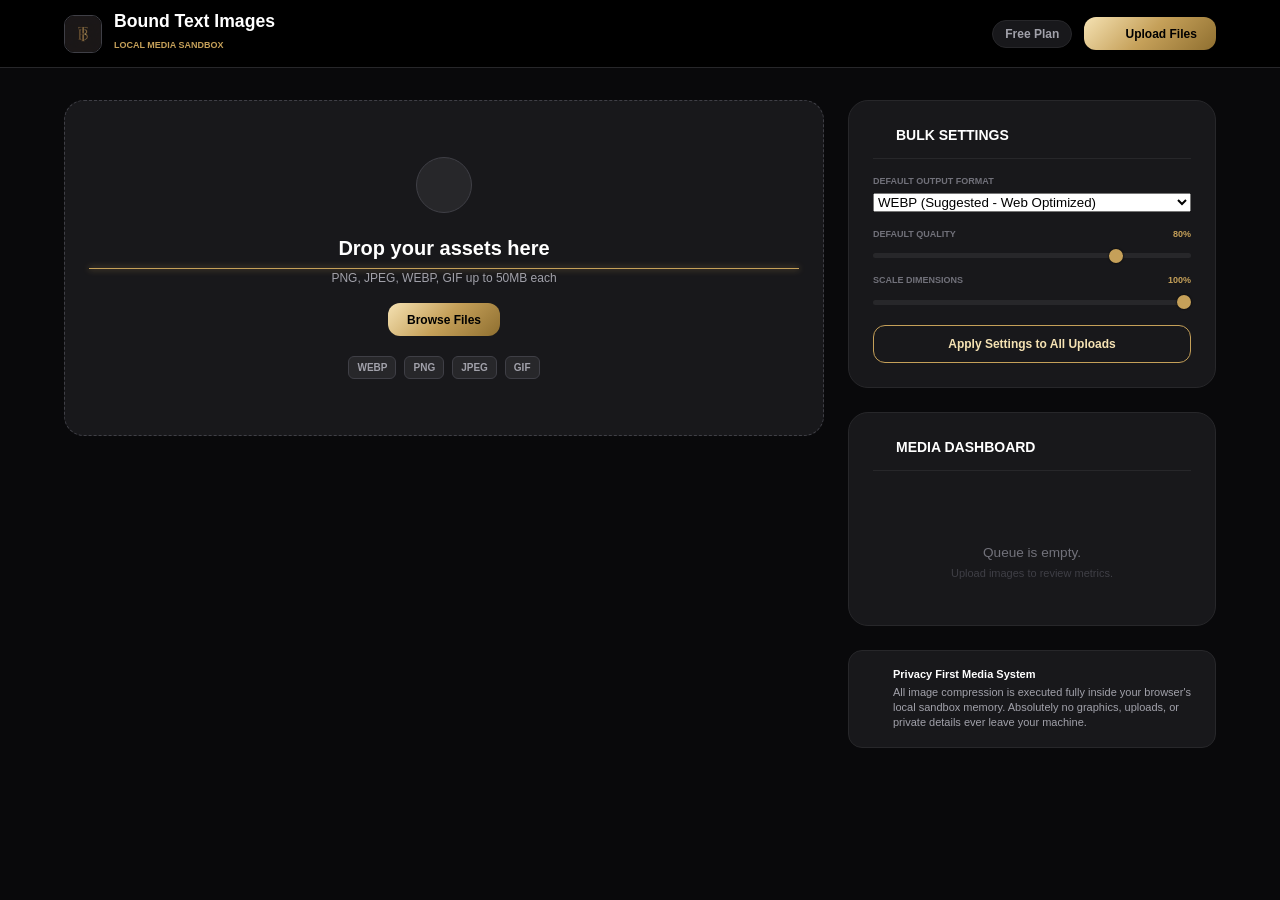
==== commit 943cd8a1: "Update index.html" ====
--- a/image-converter/index.html
+++ b/image-converter/index.html
@@ -5,233 +5,13 @@
   <meta name="viewport" content="width=device-width, initial-scale=1.0">
   <title>Bound Text Images - Local Media Sandbox</title>
   
+  <!-- Pointing to the fresh new filename forces the network to drop the old unstyled cache completely -->
+  <link rel="stylesheet" href="app-theme.css">
+  
   <!-- JSZip Library for Bulk Downloads -->
   <script src="https://cdnjs.cloudflare.com/ajax/libs/jszip/3.10.1/jszip.min.js"></script>
   <!-- Lucide Icon Library -->
   <script src="https://unpkg.com/lucide@latest"></script>
-
-  <!-- Premium Black & Gold Internal Theme (Bypasses all external file caching) -->
-  <style>
-    /* Global Reset & Base Styles */
-    * { box-sizing: border-box; margin: 0; padding: 0; }
-    body { 
-      background-color: #09090b; /* Rich Off-Black */
-      color: #f4f4f5; /* Clean Off-White Text */
-      font-family: -apple-system, BlinkMacSystemFont, "Segoe UI", Roboto, Helvetica, Arial, sans-serif;
-      line-height: 1.5;
-      padding-bottom: 5rem;
-    }
-    .hidden { display: none !important; }
-
-    /* Sticky Header Bar */
-    header {
-      background-color: #000000;
-      border-bottom: 1px solid #27272a;
-      position: sticky;
-      top: 0;
-      z-index: 40;
-    }
-    .header-container {
-      max-width: 1200px;
-      margin: 0 auto;
-      padding: 0.75rem 1.5rem;
-      display: flex;
-      align-items: center;
-      justify-content: space-between;
-    }
-    .brand-section { display: flex; align-items: center; gap: 0.75rem; }
-
-    /* Logo Box Container */
-    .logo-container {
-      width: 38px;
-      height: 38px;
-      background-color: #000000;
-      border-radius: 10px;
-      display: flex;
-      align-items: center;
-      justify-content: center;
-      overflow: hidden;
-      border: 1px solid #3f3f46;
-    }
-    .logo-container img {
-      width: 100%;
-      height: 100%;
-      object-fit: cover;
-    }
-
-    .title-area h1 { font-size: 1.1rem; font-weight: 800; color: #ffffff; line-height: 1.1; }
-    .title-area span { font-size: 9px; color: #C5A059; font-weight: 700; text-transform: uppercase; tracking: 0.05em; display: block; margin-top: 2px; }
-
-    .header-actions { display: flex; align-items: center; gap: 0.75rem; }
-    .plan-badge { background-color: #18181b; border: 1px solid #27272a; color: #a1a1aa; padding: 0.25rem 0.75rem; border-radius: 9999px; font-size: 0.75rem; font-weight: 600; }
-
-    /* Premium Metallic Gold Accent Buttons */
-    .btn-black {
-      background: linear-gradient(135deg, #F5E2B3 0%, #C5A059 50%, #8F6F30 100%);
-      color: #000000;
-      font-weight: 800;
-      font-size: 0.75rem;
-      padding: 0.6rem 1.2rem;
-      border-radius: 12px;
-      border: none;
-      cursor: pointer;
-      display: inline-flex;
-      align-items: center;
-      gap: 0.5rem;
-      transition: opacity 0.2s;
-    }
-    .btn-black:hover { opacity: 0.9; }
-    .btn-white {
-      background-color: #18181b;
-      color: #F5E2B3;
-      border: 1px solid #C5A059;
-      font-weight: 700;
-      font-size: 0.75rem;
-      padding: 0.6rem 1.2rem;
-      border-radius: 12px;
-      cursor: pointer;
-      display: inline-flex;
-      align-items: center;
-      justify-content: center;
-      transition: background-color 0.2s;
-    }
-    .btn-white:hover { background-color: #27272a; }
-    .btn-white:disabled, .btn-black:disabled { opacity: 0.25; cursor: not-allowed; }
-
-    /* Grid Structural Containers */
-    main { max-width: 1200px; margin: 2rem auto 0 auto; padding: 0 1.5rem; }
-    .app-grid { display: grid; grid-template-columns: 1fr; gap: 1.5rem; }
-    @media (min-width: 1024px) {
-      .app-grid { grid-template-columns: repeat(12, minmax(0, 1fr)); }
-      .left-panel { grid-column: span 8 / span 8; }
-      .right-panel { grid-column: span 4 / span 4; position: sticky; top: 5.5rem; }
-    }
-
-    /* Rounded Dark Bento Layout Panels */
-    .card-panel {
-      background-color: #18181b;
-      border: 1px solid #27272a;
-      border-radius: 20px;
-      padding: 1.5rem;
-      margin-bottom: 1.5rem;
-    }
-
-    /* Interactive Dropzone Card */
-    .drop-box {
-      border: 1px dashed #3f3f46;
-      background-color: #18181b;
-      border-radius: 20px;
-      padding: 3.5rem 1.5rem;
-      text-align: center;
-      cursor: pointer;
-      position: relative;
-      overflow: hidden;
-      transition: border-color 0.2s;
-    }
-    .drop-box:hover { border-color: #C5A059; }
-    .drop-icon-circle { width: 3.5rem; height: 3.5rem; background-color: #27272a; border-radius: 50%; display: flex; align-items: center; justify-content: center; margin: 0 auto 1.25rem auto; border: 1px solid #3f3f46; }
-    .drop-icon-circle svg { width: 1.75rem; height: 1.75rem; color: #F5E2B3; }
-    .drop-box h2 { font-size: 1.25rem; font-weight: 800; color: #ffffff; margin-bottom: 0.35rem; }
-    .drop-box p { font-size: 0.75rem; color: #a1a1aa; font-weight: 500; }
-
-    /* Pulse Gold Laser Scan Line */
-    @keyframes laserPulse { 0%, 100% { opacity: 0.2; } 50% { opacity: 0.6; } }
-    .laser-line {
-      position: absolute; top: 50%; left: 1.5rem; right: 1.5rem; height: 1px;
-      background-color: #C5A059; box-shadow: 0 0 6px #C5A059;
-      animation: laserPulse 1.8s infinite; pointer-events: none;
-    }
-
-    .pill-container { display: flex; justify-content: center; gap: 0.5rem; margin-top: 1.25rem; }
-    .format-pill { background-color: #27272a; border: 1px solid #3f3f46; color: #a1a1aa; font-size: 10px; font-weight: 700; padding: 3px 8px; border-radius: 6px; text-transform: uppercase; }
-
-    /* Active Pipeline Queue Elements */
-    .panel-header { display: flex; align-items: center; justify-content: space-between; margin-bottom: 1rem; }
-    .panel-title { font-size: 0.75rem; font-weight: 700; text-transform: uppercase; tracking: 0.05em; color: #71717a; display: flex; align-items: center; gap: 0.5rem; }
-    .counter-badge { background-color: #27272a; border: 1px solid #3f3f46; padding: 2px 8px; border-radius: 99px; font-size: 11px; color: #ffffff; font-weight: 800; }
-    .btn-action-danger { color: #ef4444; font-size: 11px; font-weight: 700; text-transform: uppercase; background: none; border: none; cursor: pointer; display: flex; align-items: center; gap: 4px; }
-
-    .queue-card { border: 1px solid #27272a; border-radius: 16px; padding: 1.25rem; background-color: #18181b; margin-bottom: 1rem; }
-    .queue-row { display: flex; flex-direction: column; gap: 1rem; }
-    @media (min-width: 768px) { .queue-row { flex-direction: row; } }
-
-    .preview-box { width: 100%; max-height: 7.5rem; background-color: #27272a; border-radius: 12px; border: 1px solid #3f3f46; overflow: hidden; display: flex; align-items: center; justify-content: center; position: relative; }
-    @media (min-width: 768px) { .preview-box { width: 6.5rem; height: 6.5rem; flex-shrink: 0; } }
-    .preview-box img { max-width: 100%; max-height: 100%; object-fit: contain; }
-    .indicator-icon { position: absolute; top: 6px; right: 6px; border-radius: 50%; padding: 4px; color: #fff; display: flex; }
-    .bg-green { background-color: #10b981; }
-    .bg-red { background-color: #ef4444; }
-
-    .meta-area { flex: 1; display: flex; flex-direction: column; gap: 0.75rem; }
-    .meta-top { display: flex; align-items: center; justify-content: space-between; }
-    .meta-filename { font-size: 0.875rem; font-weight: 700; color: #ffffff; white-space: nowrap; overflow: hidden; text-overflow: ellipsis; max-width: 80%; }
-    .meta-specs { font-size: 0.75rem; color: #a1a1aa; display: flex; gap: 0.5rem; font-weight: 500; }
-
-    /* Control Grids Inputs Slots */
-    .controls-grid { background-color: #27272a; border: 1px solid #3f3f46; border-radius: 12px; padding: 0.75rem; display: grid; grid-template-columns: 1fr; gap: 0.75rem; }
-    @media (min-width: 640px) { .controls-grid { grid-template-columns: repeat(3, minmax(0, 1fr)); } }
-    .input-wrapper { display: flex; flex-direction: column; gap: 0.25rem; }
-    .input-wrapper label { font-size: 9px; font-weight: 700; color: #71717a; text-transform: uppercase; }
-    .controls-grid select, .controls-grid input[type="number"] { width: 100%; font-size: 0.75rem; font-weight: 600; background-color: #18181b; border: 1px solid #3f3f46; border-radius: 8px; padding: 5px 8px; outline: none; color: #ffffff; }
-
-    .size-box-inputs { display: grid; grid-template-columns: 1fr 1fr; gap: 4px; background-color: #18181b; padding: 3px; border-radius: 8px; border: 1px solid #3f3f46; align-self: end; }
-    .size-box-inputs input { border: none; background-color: #27272a; text-align: center; font-family: monospace; padding: 3px; font-size: 0.75rem; border-radius: 4px; width: 100%; color: #ffffff; }
-
-    /* Range Sliders with Gold Metallic Thumbs */
-    input[type="range"] { width: 100%; height: 5px; background-color: #27272a; border-radius: 8px; appearance: none; cursor: pointer; margin-top: 8px; }
-    input[type="range"]::-webkit-slider-thumb { appearance: none; width: 14px; height: 14px; border-radius: 50%; background: #C5A059; box-shadow: 0 0 2px #000; }
-
-    /* Progress Tracks & Success Boxes */
-    .loading-track { width: 100%; height: 5px; border-radius: 99px; overflow: hidden; background-color: #27272a; margin-top: 0.5rem; }
-    .loading-fill { background-color: #C5A059; height: 100%; transition: width 0.2s; }
-    .done-badge { background-color: rgba(16, 185, 129, 0.1); border: 1px solid #10b981; border-radius: 10px; padding: 0.5rem 0.75rem; display: flex; justify-content: space-between; align-items: center; font-size: 0.75rem; color: #10b981; }
-    .saving-badge { background-color: #10b981; color: #000000; font-weight: 800; padding: 2px 6px; border-radius: 99px; font-size: 10px; }
-    .card-actions { display: flex; justify-content: flex-end; gap: 0.5rem; border-top: 1px solid #27272a; padding-top: 0.75rem; }
-
-    /* Sidebar Layout Modules */
-    .sidebar-head { font-size: 0.875rem; font-weight: 800; text-transform: uppercase; tracking: 0.05em; color: #ffffff; padding-bottom: 0.75rem; border-bottom: 1px solid #27272a; margin-bottom: 1rem; display: flex; align-items: center; gap: 0.5rem; }
-    .inputs-stack { display: flex; flex-direction: column; gap: 1rem; }
-    .stats-layout { display: grid; grid-template-columns: 1fr 1fr; gap: 0.75rem; margin-bottom: 1rem; }
-    .metric-tile { background-color: #27272a; border: 1px solid #3f3f46; border-radius: 12px; padding: 0.75rem; text-align: center; }
-    .metric-tile span:first-child { display: block; font-size: 9px; font-weight: 700; color: #71717a; text-transform: uppercase; margin-bottom: 2px; }
-    .metric-tile span:last-child { font-size: 0.875rem; font-weight: 700; color: #ffffff; }
-
-    .savings-banner { background-color: rgba(16, 185, 129, 0.1); border: 1px solid #10b981; border-radius: 12px; padding: 1rem; text-align: center; margin-bottom: 1rem; }
-    .savings-banner h3 { font-size: 1.5rem; font-weight: 900; font-family: monospace; color: #10b981; }
-    .savings-banner p { font-size: 9px; font-weight: 700; color: #10b981; text-transform: uppercase; margin-top: 2px; }
-
-    .btn-giant { width: 100%; background: linear-gradient(135deg, #F5E2B3 0%, #C5A059 50%, #8F6F30 100%); color: #000000; border: none; border-radius: 14px; padding: 0.85rem; font-weight: 800; font-size: 0.875rem; cursor: pointer; margin-bottom: 0.75rem; text-align: center; }
-    .btn-giant:hover { opacity: 0.9; }
-    .btn-giant div { font-size: 9px; color: #332200; font-weight: 700; margin-top: 1px; }
-
-    .notice-card { background-color: #18181b; border: 1px solid #27272a; border-radius: 14px; padding: 1rem; display: flex; gap: 0.75rem; font-size: 11px; color: #a1a1aa; line-height: 1.4; }
-    .notice-card strong { color: #ffffff; display: block; margin-bottom: 2px; }
-
-    /* Modal Comparison View Windows */
-    .modal-backdrop { position: fixed; inset: 0; z-index: 50; background-color: rgba(0, 0, 0, 0.75); backdrop-filter: blur(4px); display: flex; align-items: center; justify-content: center; padding: 1rem; }
-    .modal-box { background-color: #18181b; border: 1px solid #27272a; border-radius: 20px; max-width: 52rem; width: 100%; display: flex; flex-direction: column; max-height: 85vh; overflow: hidden; }
-    .modal-head { padding: 1rem 1.25rem; border-bottom: 1px solid #27272a; display: flex; align-items: center; justify-content: space-between; background-color: #09090b; }
-    .modal-head h3 { font-size: 0.95rem; font-weight: 800; color: #ffffff; }
-    .modal-head p { font-size: 0.75rem; color: #a1a1aa; }
-
-    .modal-view { flex: 1; overflow: auto; padding: 1.25rem; background-color: #09090b; display: flex; align-items: center; justify-content: center; min-height: 280px; }
-    .slider-frame { position: relative; width: 100%; aspect-ratio: 16/9; border-radius: 12px; overflow: hidden; border: 1px solid #27272a; background-color: #18181b; max-height: 45vh; }
-    .slider-frame img { width: 100%; height: 100%; object-fit: contain; max-height: 45vh; pointer-events: none; }
-
-    .tag-orig { position: absolute; bottom: 10px; left: 10px; background-color: #27272a; border: 1px solid #3f3f46; font-size: 10px; font-weight: 700; padding: 3px 8px; border-radius: 5px; z-index: 10; pointer-events: none; color: #a1a1aa; }
-    .tag-comp { position: absolute; bottom: 10px; right: 10px; background: linear-gradient(135deg, #F5E2B3 0%, #C5A059 50%, #8F6F30 100%); color: #000000; font-size: 10px; font-weight: 800; padding: 3px 8px; border-radius: 5px; z-index: 10; pointer-events: none; }
-
-    .clip-view { position: absolute; inset: 0; pointer-events: none; overflow: hidden; }
-    .slider-divider-line { position: absolute; top: 0; bottom: 0; width: 2px; background-color: #C5A059; display: flex; align-items: center; justify-content: center; pointer-events: none; z-index: 20; }
-    .slider-handle-knob { width: 30px; height: 30px; background-color: #C5A059; border-radius: 50%; color: #000000; display: flex; align-items: center; justify-content: center; box-shadow: 0 2px 4px rgba(0,0,0,0.5); }
-    .range-interceptor { position: absolute; inset: 0; width: 100%; height: 100%; opacity: 0; cursor: ew-resize; z-index: 30; }
-
-    .modal-foot { padding: 1rem 1.25rem; border-top: 1px solid #27272a; background-color: #09090b; display: flex; flex-direction: column; gap: 1rem; align-items: center; justify-content: space-between; }
-    @media (min-width: 640px) { .modal-foot { flex-direction: row; } }
-    .modal-metrics { display: flex; flex-wrap: wrap; gap: 1.25rem; font-size: 0.75rem; }
-    .modal-metrics div span:first-child { display: block; font-size: 9px; font-weight: 700; color: #71717a; text-transform: uppercase; }
-    .modal-metrics div span:last-child { font-weight: 700; color: #ffffff; }
-  </style>
 </head>
 <body>
 
--- a/image-converter/app-theme.css
+++ b/image-converter/app-theme.css
@@ -0,0 +1,219 @@
+/* Global Reset & Base Styles - Premium Black & Gold Theme */
+* { box-sizing: border-box; margin: 0; padding: 0; }
+body { 
+  background-color: #09090b; /* Rich Off-Black */
+  color: #f4f4f5; /* Clean Off-White Text */
+  font-family: -apple-system, BlinkMacSystemFont, "Segoe UI", Roboto, Helvetica, Arial, sans-serif;
+  line-height: 1.5;
+  padding-bottom: 5rem;
+}
+.hidden { display: none !important; }
+
+/* Sticky Header Bar */
+header {
+  background-color: #000000;
+  border-bottom: 1px solid #27272a;
+  position: sticky;
+  top: 0;
+  z-index: 40;
+}
+.header-container {
+  max-width: 1200px;
+  margin: 0 auto;
+  padding: 0.75rem 1.5rem;
+  display: flex;
+  align-items: center;
+  justify-content: space-between;
+}
+.brand-section { display: flex; align-items: center; gap: 0.75rem; }
+
+/* Logo Box Container */
+.logo-container {
+  width: 38px;
+  height: 38px;
+  background-color: #000000;
+  border-radius: 10px;
+  display: flex;
+  align-items: center;
+  justify-content: center;
+  overflow: hidden;
+  border: 1px solid #3f3f46;
+}
+.logo-container img {
+  width: 100%;
+  height: 100%;
+  object-fit: cover;
+}
+
+.title-area h1 { font-size: 1.1rem; font-weight: 800; color: #ffffff; line-height: 1.1; }
+.title-area span { font-size: 9px; color: #C5A059; font-weight: 700; text-transform: uppercase; tracking: 0.05em; block; margin-top: 2px; }
+
+.header-actions { display: flex; align-items: center; gap: 0.75rem; }
+.plan-badge { background-color: #18181b; border: 1px solid #27272a; color: #a1a1aa; padding: 0.25rem 0.75rem; border-radius: 9999px; font-size: 0.75rem; font-weight: 600; }
+
+/* Premium Metallic Gold Accent Buttons */
+.btn-black {
+  background: linear-gradient(135deg, #F5E2B3 0%, #C5A059 50%, #8F6F30 100%);
+  color: #000000;
+  font-weight: 800;
+  font-size: 0.75rem;
+  padding: 0.6rem 1.2rem;
+  border-radius: 12px;
+  border: none;
+  cursor: pointer;
+  display: inline-flex;
+  align-items: center;
+  gap: 0.5rem;
+  transition: opacity 0.2s;
+}
+.btn-black:hover { opacity: 0.9; }
+.btn-white {
+  background-color: #18181b;
+  color: #F5E2B3;
+  border: 1px solid #C5A059;
+  font-weight: 700;
+  font-size: 0.75rem;
+  padding: 0.6rem 1.2rem;
+  border-radius: 12px;
+  cursor: pointer;
+  display: inline-flex;
+  align-items: center;
+  justify-content: center;
+  transition: background-color 0.2s;
+}
+.btn-white:hover { background-color: #27272a; }
+.btn-white:disabled, .btn-black:disabled { opacity: 0.25; cursor: not-allowed; }
+
+/* Grid Structural Containers */
+main { max-width: 1200px; margin: 2rem auto 0 auto; padding: 0 1.5rem; }
+.app-grid { display: grid; grid-template-columns: 1fr; gap: 1.5rem; }
+@media (min-width: 1024px) {
+  .app-grid { grid-template-columns: repeat(12, minmax(0, 1fr)); }
+  .left-panel { grid-column: span 8 / span 8; }
+  .right-panel { grid-column: span 4 / span 4; position: sticky; top: 5.5rem; }
+}
+
+/* Rounded Dark Bento Layout Panels */
+.card-panel {
+  background-color: #18181b;
+  border: 1px solid #27272a;
+  border-radius: 20px;
+  padding: 1.5rem;
+  margin-bottom: 1.5rem;
+}
+
+/* Interactive Dropzone Card */
+.drop-box {
+  border: 1px dashed #3f3f46;
+  background-color: #18181b;
+  border-radius: 20px;
+  padding: 3.5rem 1.5rem;
+  text-align: center;
+  cursor: pointer;
+  position: relative;
+  overflow: hidden;
+  transition: border-color 0.2s;
+}
+.drop-box:hover { border-color: #C5A059; }
+.drop-icon-circle { width: 3.5rem; height: 3.5rem; background-color: #27272a; border-radius: 50%; display: flex; align-items: center; justify-content: center; margin: 0 auto 1.25rem auto; border: 1px solid #3f3f46; }
+.drop-icon-circle svg { width: 1.75rem; height: 1.75rem; color: #F5E2B3; }
+.drop-box h2 { font-size: 1.25rem; font-weight: 800; color: #ffffff; margin-bottom: 0.35rem; }
+.drop-box p { font-size: 0.75rem; color: #a1a1aa; font-weight: 500; }
+
+/* Pulse Gold Laser Scan Line */
+@keyframes laserPulse { 0%, 100% { opacity: 0.2; } 50% { opacity: 0.6; } }
+.laser-line {
+  position: absolute; top: 50%; left: 1.5rem; right: 1.5rem; height: 1px;
+  background-color: #C5A059; box-shadow: 0 0 6px #C5A059;
+  animation: laserPulse 1.8s infinite; pointer-events: none;
+}
+
+.pill-container { display: flex; justify-content: center; gap: 0.5rem; margin-top: 1.25rem; }
+.format-pill { background-color: #27272a; border: 1px solid #3f3f46; color: #a1a1aa; font-size: 10px; font-weight: 700; padding: 3px 8px; border-radius: 6px; text-transform: uppercase; }
+
+/* Active Pipeline Queue Elements */
+.panel-header { display: flex; align-items: center; justify-content: space-between; margin-bottom: 1rem; }
+.panel-title { font-size: 0.75rem; font-weight: 700; text-transform: uppercase; tracking: 0.05em; color: #71717a; display: flex; align-items: center; gap: 0.5rem; }
+.counter-badge { background-color: #27272a; border: 1px solid #3f3f46; padding: 2px 8px; border-radius: 99px; font-size: 11px; color: #ffffff; font-weight: 800; }
+.btn-action-danger { color: #ef4444; font-size: 11px; font-weight: 700; text-transform: uppercase; background: none; border: none; cursor: pointer; display: flex; align-items: center; gap: 4px; }
+
+.queue-card { border: 1px solid #27272a; border-radius: 16px; padding: 1.25rem; background-color: #18181b; margin-bottom: 1rem; }
+.queue-row { display: flex; flex-direction: column; gap: 1rem; }
+@media (min-width: 768px) { .queue-row { flex-direction: row; } }
+
+.preview-box { width: 100%; max-height: 7.5rem; background-color: #27272a; border-radius: 12px; border: 1px solid #3f3f46; overflow: hidden; display: flex; align-items: center; justify-content: center; position: relative; }
+@media (min-width: 768px) { .preview-box { width: 6.5rem; height: 6.5rem; flex-shrink: 0; } }
+.preview-box img { max-width: 100%; max-height: 100%; object-fit: contain; }
+.indicator-icon { position: absolute; top: 6px; right: 6px; border-radius: 50%; padding: 4px; color: #fff; display: flex; }
+.bg-green { background-color: #10b981; }
+.bg-red { background-color: #ef4444; }
+
+.meta-area { flex: 1; display: flex; flex-direction: column; gap: 0.75rem; }
+.meta-top { display: flex; align-items: center; justify-content: space-between; }
+.meta-filename { font-size: 0.875rem; font-weight: 700; color: #ffffff; white-space: nowrap; overflow: hidden; text-overflow: ellipsis; max-width: 80%; }
+.meta-specs { font-size: 0.75rem; color: #a1a1aa; display: flex; gap: 0.5rem; font-weight: 500; }
+
+/* Control Grids Inputs Slots */
+.controls-grid { background-color: #27272a; border: 1px solid #3f3f46; border-radius: 12px; padding: 0.75rem; display: grid; grid-template-columns: 1fr; gap: 0.75rem; }
+@media (min-width: 640px) { .controls-grid { grid-template-columns: repeat(3, minmax(0, 1fr)); } }
+.input-wrapper { display: flex; flex-direction: column; gap: 0.25rem; }
+.input-wrapper label { font-size: 9px; font-weight: 700; color: #71717a; text-transform: uppercase; }
+.controls-grid select, .controls-grid input[type="number"] { width: 100%; font-size: 0.75rem; font-weight: 600; background-color: #18181b; border: 1px solid #3f3f46; border-radius: 8px; padding: 5px 8px; outline: none; color: #ffffff; }
+
+.size-box-inputs { display: grid; grid-template-columns: 1fr 1fr; gap: 4px; background-color: #18181b; padding: 3px; border-radius: 8px; border: 1px solid #3f3f46; align-self: end; }
+.size-box-inputs input { border: none; background-color: #27272a; text-align: center; font-family: monospace; padding: 3px; font-size: 0.75rem; border-radius: 4px; width: 100%; color: #ffffff; }
+
+/* Range Sliders with Gold Metallic Thumbs */
+input[type="range"] { width: 100%; height: 5px; background-color: #27272a; border-radius: 8px; appearance: none; cursor: pointer; margin-top: 8px; }
+input[type="range"]::-webkit-slider-thumb { appearance: none; width: 14px; height: 14px; border-radius: 50%; background: #C5A059; box-shadow: 0 0 2px #000; }
+
+/* Progress Tracks & Success Boxes */
+.loading-track { width: 100%; height: 5px; border-radius: 99px; overflow: hidden; background-color: #27272a; margin-top: 0.5rem; }
+.loading-fill { background-color: #C5A059; height: 100%; transition: width 0.2s; }
+.done-badge { background-color: rgba(16, 185, 129, 0.1); border: 1px solid #10b981; border-radius: 10px; padding: 0.5rem 0.75rem; display: flex; justify-content: space-between; align-items: center; font-size: 0.75rem; color: #10b981; }
+.saving-badge { background-color: #10b981; color: #000000; font-weight: 800; padding: 2px 6px; border-radius: 99px; font-size: 10px; }
+.card-actions { display: flex; justify-content: flex-end; gap: 0.5rem; border-top: 1px solid #27272a; padding-top: 0.75rem; }
+
+/* Sidebar Layout Modules */
+.sidebar-head { font-size: 0.875rem; font-weight: 800; text-transform: uppercase; tracking: 0.05em; color: #ffffff; padding-bottom: 0.75rem; border-bottom: 1px solid #27272a; margin-bottom: 1rem; display: flex; align-items: center; gap: 0.5rem; }
+.inputs-stack { display: flex; flex-direction: column; gap: 1rem; }
+.stats-layout { display: grid; grid-template-columns: 1fr 1fr; gap: 0.75rem; margin-bottom: 1rem; }
+.metric-tile { background-color: #27272a; border: 1px solid #3f3f46; border-radius: 12px; padding: 0.75rem; text-align: center; }
+.metric-tile span:first-child { display: block; font-size: 9px; font-weight: 700; color: #71717a; text-transform: uppercase; margin-bottom: 2px; }
+.metric-tile span:last-child { font-size: 0.875rem; font-weight: 700; color: #ffffff; }
+
+.savings-banner { background-color: rgba(16, 185, 129, 0.1); border: 1px solid #10b981; border-radius: 12px; padding: 1rem; text-align: center; margin-bottom: 1rem; }
+.savings-banner h3 { font-size: 1.5rem; font-weight: 900; font-family: monospace; color: #10b981; }
+.savings-banner p { font-size: 9px; font-weight: 700; color: #10b981; text-transform: uppercase; margin-top: 2px; }
+
+.btn-giant { width: 100%; background: linear-gradient(135deg, #F5E2B3 0%, #C5A059 50%, #8F6F30 100%); color: #000000; border: none; border-radius: 14px; padding: 0.85rem; font-weight: 800; font-size: 0.875rem; cursor: pointer; margin-bottom: 0.75rem; text-align: center; }
+.btn-giant:hover { opacity: 0.9; }
+.btn-giant div { font-size: 9px; color: #332200; font-weight: 700; margin-top: 1px; }
+
+.notice-card { background-color: #18181b; border: 1px solid #27272a; border-radius: 14px; padding: 1rem; display: flex; gap: 0.75rem; font-size: 11px; color: #a1a1aa; line-height: 1.4; }
+.notice-card strong { color: #ffffff; display: block; margin-bottom: 2px; }
+
+/* Modal Comparison View Windows */
+.modal-backdrop { position: fixed; inset: 0; z-index: 50; background-color: rgba(0, 0, 0, 0.75); backdrop-filter: blur(4px); display: flex; align-items: center; justify-content: center; padding: 1rem; }
+.modal-box { background-color: #18181b; border: 1px solid #27272a; border-radius: 20px; max-width: 52rem; width: 100%; display: flex; flex-direction: column; max-height: 85vh; overflow: hidden; }
+.modal-head { padding: 1rem 1.25rem; border-bottom: 1px solid #27272a; display: flex; align-items: center; justify-content: space-between; background-color: #09090b; }
+.modal-head h3 { font-size: 0.95rem; font-weight: 800; color: #ffffff; }
+.modal-head p { font-size: 0.75rem; color: #a1a1aa; }
+
+.modal-view { flex: 1; overflow: auto; padding: 1.25rem; background-color: #09090b; display: flex; align-items: center; justify-content: center; min-height: 280px; }
+.slider-frame { position: relative; width: 100%; aspect-ratio: 16/9; border-radius: 12px; overflow: hidden; border: 1px solid #27272a; background-color: #18181b; max-height: 45vh; }
+.slider-frame img { width: 100%; height: 100%; object-fit: contain; max-height: 45vh; pointer-events: none; }
+
+.tag-orig { position: absolute; bottom: 10px; left: 10px; background-color: #27272a; border: 1px solid #3f3f46; font-size: 10px; font-weight: 700; padding: 3px 8px; border-radius: 5px; z-index: 10; pointer-events: none; color: #a1a1aa; }
+.tag-comp { position: absolute; bottom: 10px; right: 10px; background: linear-gradient(135deg, #F5E2B3 0%, #C5A059 50%, #8F6F30 100%); color: #000000; font-size: 10px; font-weight: 800; padding: 3px 8px; border-radius: 5px; z-index: 10; pointer-events: none; }
+
+.clip-view { position: absolute; inset: 0; pointer-events: none; overflow: hidden; }
+.slider-divider-line { position: absolute; top: 0; bottom: 0; width: 2px; background-color: #C5A059; display: flex; align-items: center; justify-content: center; pointer-events: none; z-index: 20; }
+.slider-handle-knob { width: 30px; height: 30px; background-color: #C5A059; border-radius: 50%; color: #000000; display: flex; align-items: center; justify-content: center; box-shadow: 0 2px 4px rgba(0,0,0,0.5); }
+.range-interceptor { position: absolute; inset: 0; width: 100%; height: 100%; opacity: 0; cursor: ew-resize; z-index: 30; }
+
+.modal-foot { padding: 1rem 1.25rem; border-top: 1px solid #27272a; background-color: #09090b; display: flex; flex-direction: column; gap: 1rem; align-items: center; justify-content: space-between; }
+@media (min-width: 640px) { .modal-foot { flex-direction: row; } }
+.modal-metrics { display: flex; flex-wrap: wrap; gap: 1.25rem; font-size: 0.75rem; }
+.modal-metrics div span:first-child { display: block; font-size: 9px; font-weight: 700; color: #71717a; text-transform: uppercase; }
+.modal-metrics div span:last-child { font-weight: 700; color: #ffffff; }
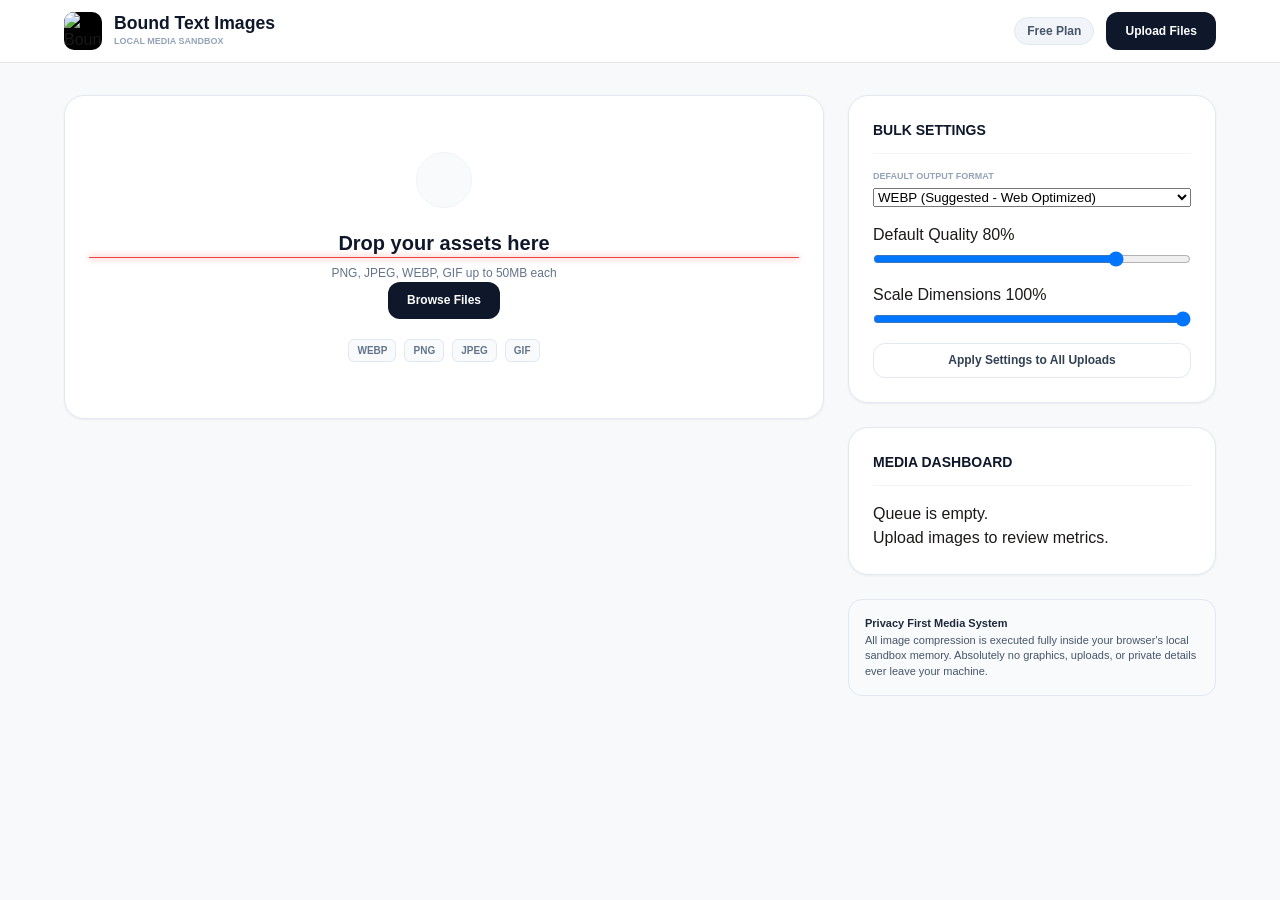
==== commit 3f62530d: "Update index.html" ====
--- a/image-converter/index.html
+++ b/image-converter/index.html
@@ -5,8 +5,7 @@
   <meta name="viewport" content="width=device-width, initial-scale=1.0">
   <title>Bound Text Images - Local Media Sandbox</title>
   
-  <!-- Pointing to the fresh new filename forces the network to drop the old unstyled cache completely -->
-  <link rel="stylesheet" href="app-theme.css">
+  <link rel="stylesheet" href="./styles.css">
   
   <!-- JSZip Library for Bulk Downloads -->
   <script src="https://cdnjs.cloudflare.com/ajax/libs/jszip/3.10.1/jszip.min.js"></script>
@@ -20,24 +19,25 @@
     <div class="header-container">
       <div class="brand-section">
         <div class="logo-container">
-          <img src="../assets/bt logo tiny.webp" alt="Bound Text Monogram Logo" width="38" height="38">
+          <img src="bt logo tiny.webp" alt="Bound Text Monogram Logo" width="38" height="38">
         </div>
         <div class="title-area">
           <h1>Bound Text Images</h1>
-          <span>Local Media Sandbox</span>
+          <span class="gold-subtitle">Local Media Sandbox</span>
         </div>
       </div>
       
       <div class="header-actions">
         <span class="plan-badge">Free Plan</span>
-        <button onclick="triggerUpload()" class="btn-black">
-          <i data-lucide="upload-cloud" style="width: 14px; height: 14px;"></i> Upload Files
-        </button>
+        <!-- Turned into a native label tracker to bypass JavaScript deadlocks entirely -->
+        <label for="file-input" id="nav-upload-btn" class="btn-black" style="cursor: pointer;">
+          Upload Files
+        </label>
       </div>
     </div>
   </header>
 
-  <div id="global-message-zone" style="position: fixed; top: 4.5rem; left: 50%; transform: translateX(-50%); z-index: 100; width: 100%; max-width: 26rem; padding: 0 1rem;" class="hidden"></div>
+  <div id="global-message-zone" class="message-zone hidden"></div>
 
   <!-- Main Grid Workspace -->
   <main>
@@ -45,17 +45,18 @@
       
       <!-- Workspace Left Panel: Dropzone & Item Queue List -->
       <div class="left-panel">
-        <input type="file" id="file-input" multiple accept="image/*" class="hidden" onchange="handleFileSelect(event)">
-
-        <!-- Interactive Drag & Drop Box Area -->
-        <div id="drop-zone" onclick="triggerUpload()" class="drop-box">
+        <!-- Kept active in layout tree but visually invisible to satisfy browser security routines -->
+        <input type="file" id="file-input" multiple accept="image/*" style="position: absolute; opacity: 0; width: 1px; height: 1px; z-index: -1;">
+
+        <!-- Converted container card into a native label context link to open file engine natively -->
+        <label id="drop-zone" for="file-input" class="drop-box" style="display: block;">
           <div class="laser-line"></div>
           <div class="drop-icon-circle">
             <i data-lucide="upload-cloud"></i>
           </div>
           <h2>Drop your assets here</h2>
-          <p style="margin-bottom: 1rem;">PNG, JPEG, WEBP, GIF up to 50MB each</p>
-          <button type="button" class="btn-black">Browse Files</button>
+          <p class="drop-specs">PNG, JPEG, WEBP, GIF up to 50MB each</p>
+          <span class="btn-black" style="display: inline-block;">Browse Files</span>
           
           <div class="pill-container">
             <span class="format-pill">WebP</span>
@@ -63,18 +64,16 @@
             <span class="format-pill">JPEG</span>
             <span class="format-pill">GIF</span>
           </div>
-        </div>
+        </label>
 
         <!-- Dynamic Output Items Queue List Block -->
-        <div id="queue-section" class="hidden" style="margin-top: 2rem;">
+        <div id="queue-section" class="hidden">
           <div class="panel-header">
             <h2 class="panel-title">
               <span>Batch Queue</span>
               <span id="queue-counter" class="counter-badge">0</span>
             </h2>
-            <button onclick="clearQueue()" class="btn-action-danger">
-              <i data-lucide="trash-2" style="width: 13px; height: 13px;"></i> Clear Queue
-            </button>
+            <button id="clear-queue-btn" class="btn-action-danger">Clear Queue</button>
           </div>
           <div id="queue-list"></div>
         </div>
@@ -85,14 +84,12 @@
         
         <!-- Parameter Settings Bento Panel Card Block -->
         <div class="card-panel">
-          <h3 class="sidebar-head">
-            <i data-lucide="settings" style="width: 15px; height: 15px; color:#C5A059;"></i> Bulk Settings
-          </h3>
+          <h3 class="sidebar-head">Bulk Settings</h3>
 
           <div class="inputs-stack">
             <div class="input-wrapper">
               <label>Default Output Format</label>
-              <select id="bulk-format" onchange="updateBulkSettings()">
+              <select id="bulk-format">
                 <option value="webp">WEBP (Suggested - Web Optimized)</option>
                 <option value="jpeg">JPEG (Universal Compatibility)</option>
                 <option value="png">PNG (Lossless High Quality)</option>
@@ -100,22 +97,22 @@
             </div>
 
             <div class="input-wrapper">
-              <div style="display: flex; justify-content: space-between; font-size: 9px; font-weight: 700; color: #71717a; text-transform: uppercase;">
+              <div class="label-row">
                 <span>Default Quality</span>
-                <span id="bulk-quality-label" style="color: #C5A059; font-weight:800;">80%</span>
-              </div>
-              <input type="range" id="bulk-quality" min="10" max="100" step="5" value="80" oninput="updateBulkSettings()">
+                <span id="bulk-quality-label" class="gold-text">80%</span>
+              </div>
+              <input type="range" id="bulk-quality" min="10" max="100" step="5" value="80">
             </div>
 
             <div class="input-wrapper">
-              <div style="display: flex; justify-content: space-between; font-size: 9px; font-weight: 700; color: #71717a; text-transform: uppercase;">
+              <div class="label-row">
                 <span>Scale Dimensions</span>
-                <span id="bulk-scale-label" style="color: #C5A059; font-weight:800;">100%</span>
-              </div>
-              <input type="range" id="bulk-scale" min="10" max="100" step="5" value="100" oninput="updateBulkSettings()">
-            </div>
-
-            <button onclick="applyBulkToQueue()" class="btn-white" style="width: 100%; padding: 0.7rem; margin-top: 4px;">
+                <span id="bulk-scale-label" class="gold-text">100%</span>
+              </div>
+              <input type="range" id="bulk-scale" min="10" max="100" step="5" value="100">
+            </div>
+
+            <button id="apply-bulk-btn" class="btn-white">
               Apply Settings to All Uploads
             </button>
           </div>
@@ -123,14 +120,11 @@
 
         <!-- Metric Dashboard Analysis Card Block -->
         <div class="card-panel">
-          <h3 class="sidebar-head">
-            <i data-lucide="files" style="width: 15px; height: 15px; color:#C5A059;"></i> Media Dashboard
-          </h3>
-
-          <div id="dashboard-empty" style="text-align: center; color: #71717a; padding: 1.25rem 0; font-size: 0.85rem; font-weight:500;">
-            <i data-lucide="image" style="width: 1.75rem; height: 1.75rem; margin: 0 auto 0.5rem auto; display: block; opacity: 0.35;"></i>
+          <h3 class="sidebar-head">Media Dashboard</h3>
+
+          <div id="dashboard-empty" class="dash-empty-state">
             <p>Queue is empty.</p>
-            <p style="font-size: 11px; color:#3f3f46; margin-top: 1px;">Upload images to review metrics.</p>
+            <p class="dash-sub-empty">Upload images to review metrics.</p>
           </div>
 
           <div id="dashboard-active" class="hidden">
@@ -150,20 +144,19 @@
               <p id="savings-percent-label">Total Bandwidth Saved (0%)</p>
             </div>
 
-            <button onclick="processAll()" id="process-all-btn" class="btn-giant">
+            <button id="process-all-btn" class="btn-giant">
               <span id="process-all-text">Process All Assets</span>
-              <div>GPU ACCELERATED CANVAS ENGINE</div>
+              <span class="btn-subtext">GPU ACCELERATED CANVAS ENGINE</span>
             </button>
 
-            <button onclick="downloadAllZip()" id="zip-btn" disabled class="btn-white" style="width: 100%; padding: 0.7rem;">
-              <i data-lucide="folder-archive" style="width: 13px; height: 13px; margin-right: 4px; color:#C5A059;"></i> Download All as ZIP
+            <button id="zip-btn" disabled class="btn-white">
+              Download All as ZIP
             </button>
           </div>
         </div>
 
         <!-- Privacy First Badge -->
         <div class="notice-card">
-          <i data-lucide="info" style="width: 16px; height: 16px; flex-shrink: 0; color: #71717a; margin-top:1px;"></i>
           <div>
             <strong>Privacy First Media System</strong> 
             All image compression is executed fully inside your browser's local sandbox memory. Absolutely no graphics, uploads, or private details ever leave your machine.
@@ -179,62 +172,57 @@
     <div class="modal-box">
       <div class="modal-head">
         <div>
-          <h3 id="compare-title">Comparing Asset</h3>
+          <h3>Comparing Asset</h3>
           <p>Drag the slider screen split line left/right to audit precision compression visuals</p>
         </div>
-        <button onclick="closeCompareModal()" class="btn-white" style="padding: 5px 8px; border-radius: 6px;">
-          <i data-lucide="x" style="width: 14px; height: 14px;"></i>
-        </button>
+        <button id="close-modal-btn-1" class="btn-white-compact">X</button>
       </div>
 
       <div class="modal-view">
         <div class="slider-frame">
-          <img id="compare-img-original" src="">
-          <div id="compare-size-orig" class="tag-orig">Original</div>
-
-          <div id="compare-clip-container" class="clip-view" style="clip-path: polygon(50% 0, 100% 0, 100% 100%, 50% 100%);">
-            <img id="compare-img-compressed" src="">
-          </div>
-          <div id="compare-size-comp" class="tag-comp">Compressed</div>
-
-          <div id="compare-slider-line" class="slider-divider-line" style="left: 50%;">
-            <div class="slider-handle-knob">
-              <i data-lucide="sliders" style="width: 12px; height: 12px; transform: rotate(90deg);"></i>
-            </div>
-          </div>
-
-          <input type="range" min="0" max="100" value="50" oninput="handleCompareSlider(this.value)" class="range-interceptor">
+          <img id="compare-img-original" src="" alt="Original preview">
+          <div class="tag-orig">Original</div>
+
+          <div id="compare-clip-container" class="clip-view">
+            <img id="compare-img-compressed" src="" alt="Compressed preview">
+          </div>
+          <div class="tag-comp">Compressed</div>
+
+          <div id="compare-slider-line" class="slider-divider-line">
+            <div class="slider-handle-knob">||</div>
+          </div>
+
+          <input type="range" id="compare-slider" min="0" max="100" value="50" class="range-interceptor">
         </div>
       </div>
 
       <div class="modal-foot">
         <div class="modal-metrics">
-          <div>
+          <div class="metric-segment">
             <span>Original Data</span>
             <span id="modal-metric-orig">-</span>
           </div>
-          <div style="color: #27272a; font-size: 1.15rem; align-self: center;">|</div>
-          <div>
+          <div class="metric-divider">|</div>
+          <div class="metric-segment">
             <span>Optimized Target</span>
             <span id="modal-metric-comp">-</span>
           </div>
-          <div style="color: #27272a; font-size: 1.15rem; align-self: center;">|</div>
-          <div>
+          <div class="metric-divider">|</div>
+          <div class="metric-segment">
             <span>Space Saved</span>
-            <span id="modal-metric-savings" style="background-color: rgba(16, 185, 129, 0.1); color: #10b981; padding: 2px 6px; border-radius: 6px; font-family:monospace; font-weight:800;">-</span>
-          </div>
-        </div>
-
-        <div style="display: flex; gap: 0.5rem; width: 100%; justify-content: flex-end;">
-          <button onclick="closeCompareModal()" class="btn-white">Close</button>
-          <button id="modal-download-btn" onclick="" class="btn-black">
-            <i data-lucide="download" style="width:13px; height:13px;"></i> Download File
-          </button>
+            <span id="modal-metric-savings" class="savings-pill">-</span>
+          </div>
+        </div>
+
+        <div class="modal-foot-actions">
+          <button id="close-modal-btn-2" class="btn-white">Close</button>
+          <button id="modal-download-btn" class="btn-black">Download File</button>
         </div>
       </div>
     </div>
   </div>
 
-  <script src="script.js"></script>
+  <!-- Standard root inclusion script module for native Vite tracking compilation functionality -->
+  <script type="module" src="./script.js"></script>
 </body>
 </html>
--- a/image-converter/styles.css
+++ b/image-converter/styles.css
@@ -0,0 +1,215 @@
+/* Global Reset & Base Styles */
+* { box-sizing: border-box; margin: 0; padding: 0; }
+body { 
+  background-color: #f8f9fa; 
+  color: #1c1917; 
+  font-family: -apple-system, BlinkMacSystemFont, "Segoe UI", Roboto, Helvetica, Arial, sans-serif;
+  line-height: 1.5;
+  padding-bottom: 5rem;
+}
+.hidden { display: none !important; }
+
+/* Sticky Clean Header */
+header {
+  background-color: #ffffff;
+  border-bottom: 1px solid #e5e7eb;
+  position: sticky;
+  top: 0;
+  z-index: 40;
+}
+.header-container {
+  max-width: 1200px;
+  margin: 0 auto;
+  padding: 0.75rem 1.5rem;
+  display: flex;
+  align-items: center;
+  justify-content: space-between;
+}
+.brand-section { display: flex; align-items: center; gap: 0.75rem; }
+
+/* Logo Box container fixing the huge image problem */
+.logo-container {
+  width: 38px;
+  height: 38px;
+  background-color: #000000;
+  border-radius: 10px;
+  display: flex;
+  align-items: center;
+  justify-content: center;
+  overflow: hidden;
+}
+.logo-container img {
+  width: 100%;
+  height: 100%;
+  object-fit: cover;
+}
+
+.title-area h1 { font-size: 1.1rem; font-weight: 800; color: #0f172a; line-height: 1.1; }
+.title-area span { font-size: 9px; color: #94a3b8; font-weight: 700; text-transform: uppercase; tracking: 0.05em; display: block; margin-top: 2px; }
+
+.header-actions { display: flex; align-items: center; gap: 0.75rem; }
+.plan-badge { background-color: #f1f5f9; border: 1px solid #e2e8f0; color: #475569; padding: 0.25rem 0.75rem; border-radius: 9999px; font-size: 0.75rem; font-weight: 600; }
+
+/* Interactive Buttons */
+.btn-black {
+  background-color: #0f172a;
+  color: #ffffff;
+  font-weight: 700;
+  font-size: 0.75rem;
+  padding: 0.6rem 1.2rem;
+  border-radius: 12px;
+  border: none;
+  cursor: pointer;
+  display: inline-flex;
+  align-items: center;
+  gap: 0.5rem;
+  transition: background-color 0.2s;
+}
+.btn-black:hover { background-color: #1e293b; }
+.btn-white {
+  background-color: #ffffff;
+  color: #334155;
+  border: 1px solid #e2e8f0;
+  font-weight: 700;
+  font-size: 0.75rem;
+  padding: 0.6rem 1.2rem;
+  border-radius: 12px;
+  cursor: pointer;
+  display: inline-flex;
+  align-items: center;
+  justify-content: center;
+  transition: background-color 0.2s;
+}
+.btn-white:hover { background-color: #f8fafc; }
+.btn-white:disabled, .btn-black:disabled { opacity: 0.35; cursor: not-allowed; }
+
+/* Main Workspace Grid Layout */
+main { max-width: 1200px; margin: 2rem auto 0 auto; padding: 0 1.5rem; }
+.app-grid { display: grid; grid-template-columns: 1fr; gap: 1.5rem; }
+@media (min-width: 1024px) {
+  .app-grid { grid-template-columns: repeat(12, minmax(0, 1fr)); }
+  .left-panel { grid-column: span 8 / span 8; }
+  .right-panel { grid-column: span 4 / span 4; position: sticky; top: 5.5rem; }
+}
+
+/* Modern Rounded Bento Style Cards */
+.card-panel {
+  background-color: #ffffff;
+  border: 1px solid #e2e8f0;
+  border-radius: 20px;
+  padding: 1.5rem;
+  box-shadow: 0 1px 3px 0 rgba(0, 0, 0, 0.05);
+  margin-bottom: 1.5rem;
+}
+
+/* Central Interactive Dropzone Uploader */
+.drop-box {
+  border: 1px solid #e2e8f0;
+  background-color: #ffffff;
+  border-radius: 20px;
+  padding: 3.5rem 1.5rem;
+  text-align: center;
+  cursor: pointer;
+  position: relative;
+  overflow: hidden;
+  box-shadow: 0 1px 3px 0 rgba(0, 0, 0, 0.05);
+}
+.drop-box:hover { border-color: #cbd5e1; }
+.drop-icon-circle { width: 3.5rem; height: 3.5rem; background-color: #f8fafc; border-radius: 50%; display: flex; align-items: center; justify-content: center; margin: 0 auto 1.25rem auto; border: 1px solid #f1f5f9; }
+.drop-icon-circle svg { width: 1.75rem; height: 1.75rem; color: #334155; }
+.drop-box h2 { font-size: 1.25rem; font-weight: 800; color: #0f172a; margin-bottom: 0.35rem; }
+.drop-box p { font-size: 0.75rem; color: #64748b; font-weight: 500; }
+
+/* Pulsing Horizontal Scan Line */
+@keyframes laserPulse { 0%, 100% { opacity: 0.2; } 50% { opacity: 0.6; } }
+.laser-line {
+  position: absolute; top: 50%; left: 1.5rem; right: 1.5rem; height: 1px;
+  background-color: #ef4444; box-shadow: 0 0 6px #ef4444;
+  animation: laserPulse 1.8s infinite; pointer-events: none;
+}
+
+.pill-container { display: flex; justify-content: center; gap: 0.5rem; margin-top: 1.25rem; }
+.format-pill { background-color: #f8fafc; border: 1px solid #e2e8f0; color: #64748b; font-size: 10px; font-weight: 700; padding: 3px 8px; border-radius: 6px; text-transform: uppercase; }
+
+/* Dynamic Output Queue Elements */
+.panel-header { display: flex; align-items: center; justify-content: space-between; margin-bottom: 1rem; }
+.panel-title { font-size: 0.75rem; font-weight: 700; text-transform: uppercase; tracking: 0.05em; color: #94a3b8; display: flex; align-items: center; gap: 0.5rem; }
+.counter-badge { background-color: #f1f5f9; border: 1px solid #e2e8f0; padding: 2px 8px; border-radius: 99px; font-size: 11px; color: #334155; font-weight: 800; }
+.btn-action-danger { color: #ef4444; font-size: 11px; font-weight: 700; text-transform: uppercase; background: none; border: none; cursor: pointer; display: flex; align-items: center; gap: 4px; }
+
+.queue-card { border: 1px solid #e2e8f0; border-radius: 16px; padding: 1.25rem; background-color: #ffffff; margin-bottom: 1rem; }
+.queue-row { display: flex; flex-direction: column; gap: 1rem; }
+@media (min-width: 768px) { .queue-row { flex-direction: row; } }
+
+.preview-box { width: 100%; max-height: 7.5rem; background-color: #f8fafc; border-radius: 12px; border: 1px solid #f1f5f9; overflow: hidden; display: flex; align-items: center; justify-content: center; position: relative; }
+@media (min-width: 768px) { .preview-box { width: 6.5rem; height: 6.5rem; flex-shrink: 0; } }
+.preview-box img { max-width: 100%; max-height: 100%; object-fit: contain; }
+.indicator-icon { position: absolute; top: 6px; right: 6px; border-radius: 50%; padding: 4px; color: #fff; display: flex; }
+.bg-green { background-color: #10b981; }
+.bg-red { background-color: #ef4444; }
+
+.meta-area { flex: 1; display: flex; flex-direction: column; gap: 0.75rem; }
+.meta-top { display: flex; align-items: center; justify-content: space-between; }
+.meta-filename { font-size: 0.875rem; font-weight: 700; color: #0f172a; white-space: nowrap; overflow: hidden; text-overflow: ellipsis; max-width: 80%; }
+.meta-specs { font-size: 0.75rem; color: #64748b; display: flex; gap: 0.5rem; font-weight: 500; }
+
+/* Config Panel Controls inside Items */
+.controls-grid { background-color: #f8fafc; border: 1px solid #e2e8f0; border-radius: 12px; padding: 0.75rem; display: grid; grid-template-columns: 1fr; gap: 0.75rem; }
+@media (min-width: 640px) { .controls-grid { grid-template-columns: repeat(3, minmax(0, 1fr)); } }
+.input-wrapper { display: flex; flex-direction: column; gap: 0.25rem; }
+.input-wrapper label { font-size: 9px; font-weight: 700; color: #94a3b8; text-transform: uppercase; }
+.controls-grid select, .controls-grid input[type="number"] { width: 100%; font-size: 0.75rem; font-weight: 600; background-color: #ffffff; border: 1px solid #e2e8f0; border-radius: 8px; padding: 5px 8px; outline: none; color: #334155; }
+
+.size-box-inputs { display: grid; grid-template-columns: 1fr 1fr; gap: 4px; background-color: #ffffff; padding: 3px; border-radius: 8px; border: 1px solid #e2e8f0; align-self: end; }
+.size-box-inputs input { border: none; background-color: #f8fafc; text-align: center; font-family: monospace; padding: 3px; font-size: 0.75rem; border-radius: 4px; width: 100%; }
+
+/* Progress and Output Badges */
+.loading-track { width: 100%; height: 5px; border-radius: 99px; overflow: hidden; background-color: #e2e8f0; margin-top: 0.5rem; }
+.loading-fill { background-color: #0f172a; height: 100%; transition: width 0.2s; }
+.done-badge { background-color: #f0fdf4; border: 1px solid #bbf7d0; border-radius: 10px; padding: 0.5rem 0.75rem; display: flex; justify-content: space-between; align-items: center; font-size: 0.75rem; color: #166534; }
+.saving-badge { background-color: #d1fae5; color: #065f46; font-weight: 800; padding: 2px 6px; border-radius: 99px; font-size: 10px; }
+.card-actions { display: flex; justify-content: flex-end; gap: 0.5rem; border-top: 1px solid #f1f5f9; padding-top: 0.75rem; }
+
+/* Sidebar Renders styling */
+.sidebar-head { font-size: 0.875rem; font-weight: 800; text-transform: uppercase; tracking: 0.05em; color: #0f172a; padding-bottom: 0.75rem; border-bottom: 1px solid #f1f5f9; margin-bottom: 1rem; display: flex; align-items: center; gap: 0.5rem; }
+.inputs-stack { display: flex; flex-direction: column; gap: 1rem; }
+.stats-layout { display: grid; grid-template-columns: 1fr 1fr; gap: 0.75rem; margin-bottom: 1rem; }
+.metric-tile { background-color: #f8fafc; border: 1px solid #e2e8f0; border-radius: 12px; padding: 0.75rem; text-align: center; }
+.metric-tile span:first-child { display: block; font-size: 9px; font-weight: 700; color: #94a3b8; text-transform: uppercase; margin-bottom: 2px; }
+.metric-tile span:last-child { font-size: 0.875rem; font-weight: 700; color: #0f172a; }
+
+.savings-banner { background-color: #f0fdf4; border: 1px solid #bbf7d0; border-radius: 12px; padding: 1rem; text-align: center; margin-bottom: 1rem; }
+.savings-banner h3 { font-size: 1.5rem; font-weight: 900; font-family: monospace; color: #166534; }
+.savings-banner p { font-size: 9px; font-weight: 700; color: #15803d; text-transform: uppercase; margin-top: 2px; }
+
+.btn-giant { width: 100%; background-color: #0f172a; color: white; border: none; border-radius: 14px; padding: 0.85rem; font-weight: 700; font-size: 0.875rem; cursor: pointer; margin-bottom: 0.75rem; text-align: center; }
+.btn-giant:hover { background-color: #1e293b; }
+.btn-giant div { font-size: 9px; color: #94a3b8; font-weight: 700; margin-top: 1px; }
+
+.notice-card { background-color: #f8fafc; border: 1px solid #e2e8f0; border-radius: 14px; padding: 1rem; display: flex; gap: 0.75rem; font-size: 11px; color: #475569; line-height: 1.4; }
+.notice-card strong { color: #1e293b; display: block; margin-bottom: 2px; }
+
+/* Modal Overlay Visual Split Slider View Window Styles */
+.modal-backdrop { position: fixed; inset: 0; z-index: 50; background-color: rgba(15, 23, 42, 0.6); backdrop-filter: blur(4px); display: flex; align-items: center; justify-content: center; padding: 1rem; }
+.modal-box { background-color: #ffffff; border: 1px solid #e2e8f0; border-radius: 20px; max-width: 52rem; width: 100%; display: flex; flex-direction: column; max-height: 85vh; overflow: hidden; }
+.modal-head { padding: 1rem 1.25rem; border-bottom: 1px solid #e2e8f0; display: flex; align-items: center; justify-content: space-between; background-color: #f8fafc; }
+.modal-head h3 { font-size: 0.95rem; font-weight: 800; color: #0f172a; }
+.modal-head p { font-size: 0.75rem; color: #64748b; }
+
+.modal-view { flex: 1; overflow: auto; padding: 1.25rem; background-color: #f8fafc; display: flex; align-items: center; justify-content: center; min-height: 280px; }
+.slider-frame { position: relative; width: 100%; aspect-ratio: 16/9; border-radius: 12px; overflow: hidden; border: 1px solid #e2e8f0; background-color: #ffffff; max-height: 45vh; }
+.slider-frame img { width: 100%; height: 100%; object-fit: contain; max-height: 45vh; pointer-events: none; }
+
+.tag-orig { position: absolute; bottom: 10px; left: 10px; background-color: rgba(255,255,255,0.95); border: 1px solid #e2e8f0; font-size: 10px; font-weight: 700; padding: 3px 8px; border-radius: 5px; z-index: 10; pointer-events: none; color: #334155; }
+.tag-comp { position: absolute; bottom: 10px; right: 10px; background-color: #0f172a; color: #ffffff; font-size: 10px; font-weight: 800; padding: 3px 8px; border-radius: 5px; z-index: 10; pointer-events: none; }
+
+.clip-view { position: absolute; inset: 0; pointer-events: none; overflow: hidden; }
+.slider-divider-line { position: absolute; top: 0; bottom: 0; width: 2px; background-color: #0f172a; display: flex; align-items: center; justify-content: center; pointer-events: none; z-index: 20; }
+.slider-handle-knob { width: 30px; height: 30px; background-color: #0f172a; border-radius: 50%; color: #ffffff; display: flex; align-items: center; justify-content: center; box-shadow: 0 2px 4px rgba(0,0,0,0.15); }
+.range-interceptor { position: absolute; inset: 0; width: 100%; height: 100%; opacity: 0; cursor: ew-resize; z-index: 30; }
+
+.modal-foot { padding: 1rem 1.25rem; border-top: 1px solid #e2e8f0; background-color: #f8fafc; display: flex; flex-direction: column; gap: 1rem; align-items: center; justify-content: space-between; }
+@media (min-width: 640px) { .modal-foot { flex-direction: row; } }
+.modal-metrics { display: flex; flex-wrap: wrap; gap: 1.25rem; font-size: 0.75rem; }
+.modal-metrics div span:first-child { display: block; font-size: 9px; font-weight: 700; color: #94a3b8; text-transform: uppercase; }
+.modal-metrics div span:last-child { font-weight: 700; color: #334155; }
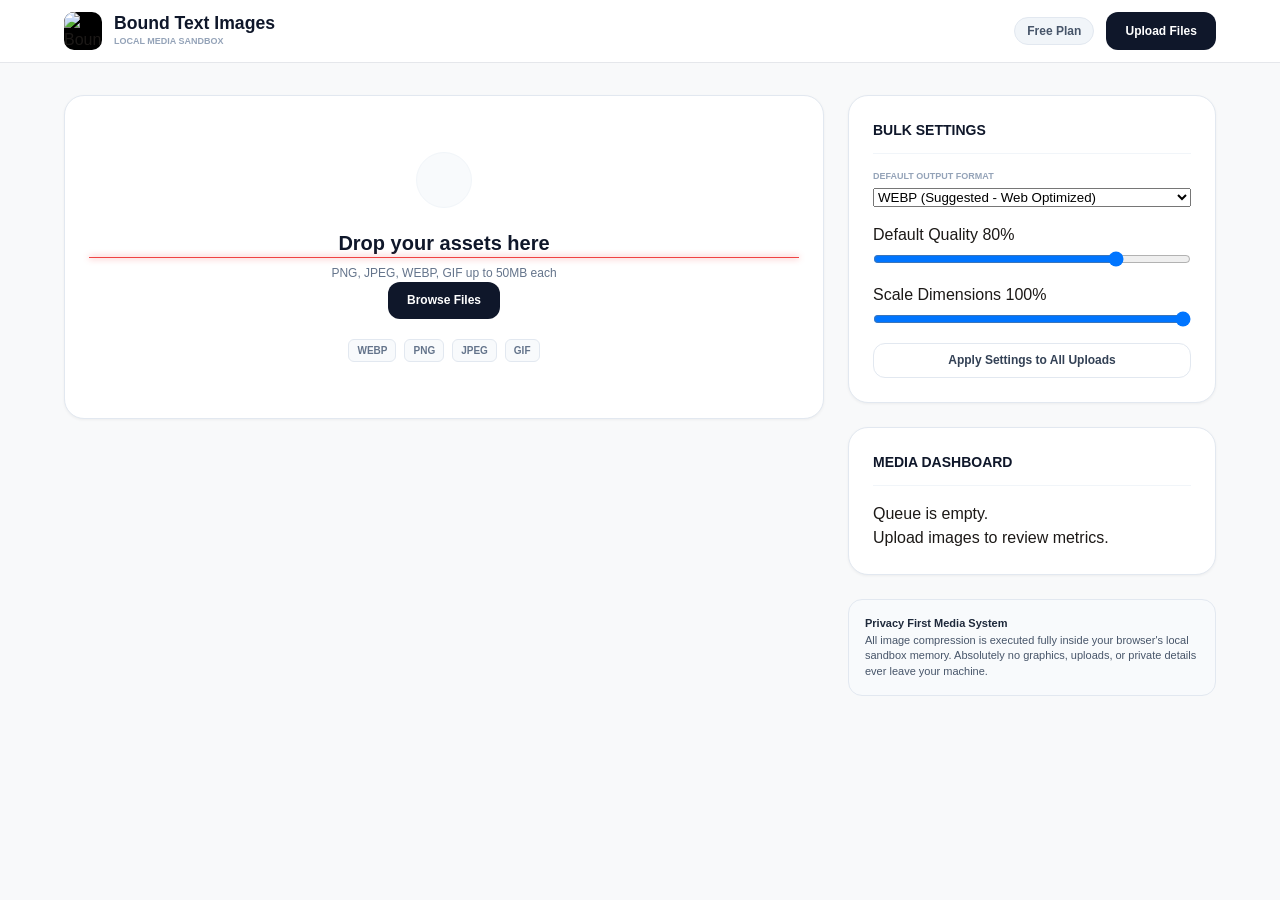
==== commit 329bb003: "Update index.html" ====
--- a/image-converter/index.html
+++ b/image-converter/index.html
@@ -5,7 +5,7 @@
   <meta name="viewport" content="width=device-width, initial-scale=1.0">
   <title>Bound Text Images - Local Media Sandbox</title>
   
-  <link rel="stylesheet" href="./styles.css">
+  <link rel="stylesheet" href="styles.css?v=pure-static">
   
   <!-- JSZip Library for Bulk Downloads -->
   <script src="https://cdnjs.cloudflare.com/ajax/libs/jszip/3.10.1/jszip.min.js"></script>
@@ -19,7 +19,8 @@
     <div class="header-container">
       <div class="brand-section">
         <div class="logo-container">
-          <img src="bt logo tiny.webp" alt="Bound Text Monogram Logo" width="38" height="38">
+          <!-- Climbs one level up out of the folder to grab your root brand logo instantly -->
+          <img src="../bt logo tiny.webp" alt="Bound Text Monogram Logo" width="38" height="38">
         </div>
         <div class="title-area">
           <h1>Bound Text Images</h1>
@@ -29,8 +30,8 @@
       
       <div class="header-actions">
         <span class="plan-badge">Free Plan</span>
-        <!-- Turned into a native label tracker to bypass JavaScript deadlocks entirely -->
-        <label for="file-input" id="nav-upload-btn" class="btn-black" style="cursor: pointer;">
+        <!-- Native label bypasses all script delays to open the file window immediately -->
+        <label for="file-input" class="btn-black" style="cursor: pointer;">
           Upload Files
         </label>
       </div>
@@ -45,10 +46,9 @@
       
       <!-- Workspace Left Panel: Dropzone & Item Queue List -->
       <div class="left-panel">
-        <!-- Kept active in layout tree but visually invisible to satisfy browser security routines -->
         <input type="file" id="file-input" multiple accept="image/*" style="position: absolute; opacity: 0; width: 1px; height: 1px; z-index: -1;">
 
-        <!-- Converted container card into a native label context link to open file engine natively -->
+        <!-- Interactive Drag & Drop Box Area linked natively to input -->
         <label id="drop-zone" for="file-input" class="drop-box" style="display: block;">
           <div class="laser-line"></div>
           <div class="drop-icon-circle">
@@ -222,7 +222,6 @@
     </div>
   </div>
 
-  <!-- Standard root inclusion script module for native Vite tracking compilation functionality -->
-  <script type="module" src="./script.js"></script>
+  <script src="script.js?v=pure-static"></script>
 </body>
 </html>
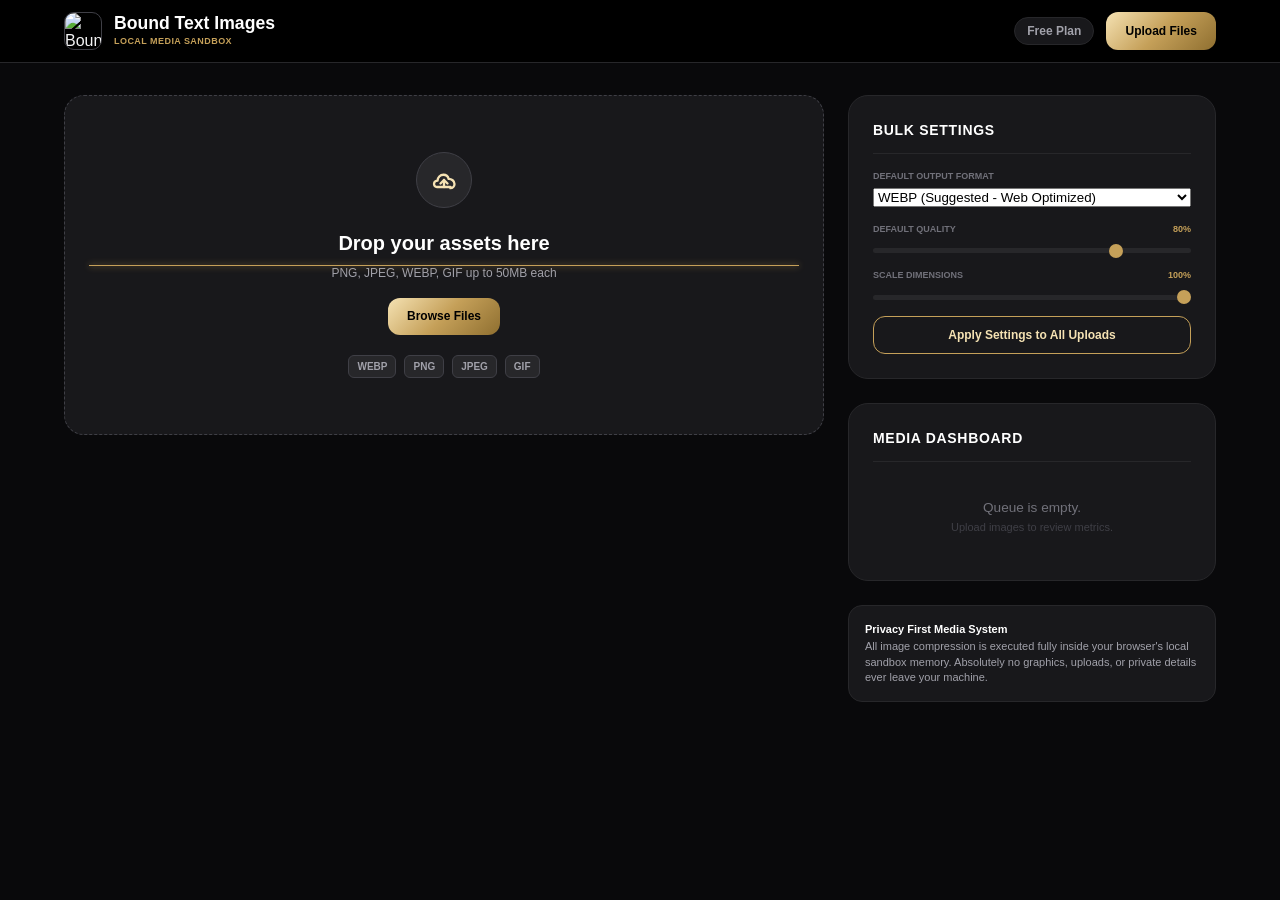
==== commit d66ed590: "Update index.html" ====
--- a/image-converter/index.html
+++ b/image-converter/index.html
@@ -5,12 +5,10 @@
   <meta name="viewport" content="width=device-width, initial-scale=1.0">
   <title>Bound Text Images - Local Media Sandbox</title>
   
-  <link rel="stylesheet" href="styles.css?v=pure-static">
+  <link rel="stylesheet" href="styles.css?v=bulletproof">
   
   <!-- JSZip Library for Bulk Downloads -->
   <script src="https://cdnjs.cloudflare.com/ajax/libs/jszip/3.10.1/jszip.min.js"></script>
-  <!-- Lucide Icon Library -->
-  <script src="https://unpkg.com/lucide@latest"></script>
 </head>
 <body>
 
@@ -19,7 +17,6 @@
     <div class="header-container">
       <div class="brand-section">
         <div class="logo-container">
-          <!-- Climbs one level up out of the folder to grab your root brand logo instantly -->
           <img src="../bt logo tiny.webp" alt="Bound Text Monogram Logo" width="38" height="38">
         </div>
         <div class="title-area">
@@ -30,8 +27,7 @@
       
       <div class="header-actions">
         <span class="plan-badge">Free Plan</span>
-        <!-- Native label bypasses all script delays to open the file window immediately -->
-        <label for="file-input" class="btn-black" style="cursor: pointer;">
+        <label for="file-input" class="btn-black">
           Upload Files
         </label>
       </div>
@@ -46,17 +42,19 @@
       
       <!-- Workspace Left Panel: Dropzone & Item Queue List -->
       <div class="left-panel">
-        <input type="file" id="file-input" multiple accept="image/*" style="position: absolute; opacity: 0; width: 1px; height: 1px; z-index: -1;">
-
-        <!-- Interactive Drag & Drop Box Area linked natively to input -->
-        <label id="drop-zone" for="file-input" class="drop-box" style="display: block;">
+        <!-- Input field is safely managed entirely by our external stylesheet configuration -->
+        <input type="file" id="file-input" multiple accept="image/*">
+
+        <!-- Interactive Drag & Drop Box Area -->
+        <label id="drop-zone" for="file-input" class="drop-box">
           <div class="laser-line"></div>
           <div class="drop-icon-circle">
-            <i data-lucide="upload-cloud"></i>
+            <!-- Completely self-contained raw vectors bypass script-src blockers -->
+            <svg xmlns="http://www.w3.org/2000/svg" width="24" height="24" viewBox="0 0 24 24" fill="none" stroke="currentColor" stroke-width="2" stroke-linecap="round" stroke-linejoin="round" style="width: 1.75rem; height: 1.75rem; color: #F5E2B3;"><path d="M17.5 19A3.5 3.5 0 0 0 21 15.5c0-2.79-2.54-4.5-5-4.5-.54-1.95-2.01-3.5-4.5-3.5a5 5 0 0 0-5 5c-1.38 0-3 1.12-3 2.5A2.5 2.5 0 0 0 6 18h11.5Z"/><path d="M12 12v6"/><path d="m9 15 3-3 3 3"/></svg>
           </div>
           <h2>Drop your assets here</h2>
           <p class="drop-specs">PNG, JPEG, WEBP, GIF up to 50MB each</p>
-          <span class="btn-black" style="display: inline-block;">Browse Files</span>
+          <span class="btn-black">Browse Files</span>
           
           <div class="pill-container">
             <span class="format-pill">WebP</span>
@@ -222,6 +220,6 @@
     </div>
   </div>
 
-  <script src="script.js?v=pure-static"></script>
+  <script src="script.js?v=bulletproof"></script>
 </body>
 </html>
--- a/image-converter/styles.css
+++ b/image-converter/styles.css
@@ -1,18 +1,28 @@
-/* Global Reset & Base Styles */
+/* Global Reset & Base Styles - Premium Black & Gold Theme */
 * { box-sizing: border-box; margin: 0; padding: 0; }
 body { 
-  background-color: #f8f9fa; 
-  color: #1c1917; 
-  font-family: -apple-system, BlinkMacSystemFont, "Segoe UI", Roboto, Helvetica, Arial, sans-serif;
+  background-color: #09090b;
+  color: #f4f4f5;
+  font-family: -apple-system, BlinkMacSystemFont, "Segoe UI", Roboto, sans-serif;
   line-height: 1.5;
   padding-bottom: 5rem;
 }
 .hidden { display: none !important; }
 
-/* Sticky Clean Header */
+/* Completely hides the native browser upload button via external CSS to respect CSP rules */
+#file-input {
+  position: absolute !important;
+  opacity: 0 !important;
+  width: 1px !important;
+  height: 1px !important;
+  overflow: hidden !important;
+  z-index: -100 !important;
+}
+
+/* Sticky Header Bar */
 header {
-  background-color: #ffffff;
-  border-bottom: 1px solid #e5e7eb;
+  background-color: #000000;
+  border-bottom: 1px solid #27272a;
   position: sticky;
   top: 0;
   z-index: 40;
@@ -27,7 +37,6 @@
 }
 .brand-section { display: flex; align-items: center; gap: 0.75rem; }
 
-/* Logo Box container fixing the huge image problem */
 .logo-container {
   width: 38px;
   height: 38px;
@@ -37,53 +46,60 @@
   align-items: center;
   justify-content: center;
   overflow: hidden;
-}
-.logo-container img {
-  width: 100%;
-  height: 100%;
-  object-fit: cover;
-}
-
-.title-area h1 { font-size: 1.1rem; font-weight: 800; color: #0f172a; line-height: 1.1; }
-.title-area span { font-size: 9px; color: #94a3b8; font-weight: 700; text-transform: uppercase; tracking: 0.05em; display: block; margin-top: 2px; }
-
+  border: 1px solid #3f3f46;
+}
+.logo-container img { width: 100%; height: 100%; object-fit: cover; }
+.title-area h1 { font-size: 1.1rem; font-weight: 800; color: #ffffff; line-height: 1.1; }
+.gold-subtitle { font-size: 9px; color: #C5A059; font-weight: 700; text-transform: uppercase; letter-spacing: 0.05em; display: block; margin-top: 2px; }
 .header-actions { display: flex; align-items: center; gap: 0.75rem; }
-.plan-badge { background-color: #f1f5f9; border: 1px solid #e2e8f0; color: #475569; padding: 0.25rem 0.75rem; border-radius: 9999px; font-size: 0.75rem; font-weight: 600; }
-
-/* Interactive Buttons */
+.plan-badge { background-color: #18181b; border: 1px solid #27272a; color: #a1a1aa; padding: 0.25rem 0.75rem; border-radius: 9999px; font-size: 0.75rem; font-weight: 600; }
+
+/* Premium Metallic Gold Accent Buttons */
 .btn-black {
-  background-color: #0f172a;
-  color: #ffffff;
-  font-weight: 700;
+  background: linear-gradient(135deg, #F5E2B3 0%, #C5A059 50%, #8F6F30 100%);
+  color: #000000;
+  font-weight: 800;
   font-size: 0.75rem;
   padding: 0.6rem 1.2rem;
   border-radius: 12px;
   border: none;
   cursor: pointer;
-  display: inline-flex;
-  align-items: center;
-  gap: 0.5rem;
-  transition: background-color 0.2s;
-}
-.btn-black:hover { background-color: #1e293b; }
-.btn-white {
-  background-color: #ffffff;
-  color: #334155;
-  border: 1px solid #e2e8f0;
-  font-weight: 700;
-  font-size: 0.75rem;
-  padding: 0.6rem 1.2rem;
-  border-radius: 12px;
-  cursor: pointer;
+  text-decoration: none;
   display: inline-flex;
   align-items: center;
   justify-content: center;
+  transition: opacity 0.2s;
+}
+.btn-black:hover { opacity: 0.9; }
+
+.btn-white {
+  background-color: #18181b;
+  color: #F5E2B3;
+  border: 1px solid #C5A059;
+  font-weight: 700;
+  font-size: 0.75rem;
+  padding: 0.7rem 1.2rem;
+  border-radius: 12px;
+  width: 100%;
+  cursor: pointer;
+  text-align: center;
   transition: background-color 0.2s;
 }
-.btn-white:hover { background-color: #f8fafc; }
-.btn-white:disabled, .btn-black:disabled { opacity: 0.35; cursor: not-allowed; }
-
-/* Main Workspace Grid Layout */
+.btn-white:hover { background-color: #27272a; }
+
+.btn-white-compact {
+  background-color: #18181b;
+  color: #F5E2B3;
+  border: 1px solid #C5A059;
+  font-weight: 700;
+  font-size: 0.75rem;
+  padding: 4px 8px;
+  border-radius: 6px;
+  cursor: pointer;
+}
+.btn-white:disabled, .btn-black:disabled { opacity: 0.25; cursor: not-allowed; }
+
+/* Grid Structuring Framework Layouts */
 main { max-width: 1200px; margin: 2rem auto 0 auto; padding: 0 1.5rem; }
 .app-grid { display: grid; grid-template-columns: 1fr; gap: 1.5rem; }
 @media (min-width: 1024px) {
@@ -92,124 +108,120 @@
   .right-panel { grid-column: span 4 / span 4; position: sticky; top: 5.5rem; }
 }
 
-/* Modern Rounded Bento Style Cards */
-.card-panel {
-  background-color: #ffffff;
-  border: 1px solid #e2e8f0;
-  border-radius: 20px;
-  padding: 1.5rem;
-  box-shadow: 0 1px 3px 0 rgba(0, 0, 0, 0.05);
-  margin-bottom: 1.5rem;
-}
-
-/* Central Interactive Dropzone Uploader */
+.card-panel { background-color: #18181b; border: 1px solid #27272a; border-radius: 20px; padding: 1.5rem; margin-bottom: 1.5rem; }
+
+/* Interactive Dropzone Card Component */
 .drop-box {
-  border: 1px solid #e2e8f0;
-  background-color: #ffffff;
+  display: block;
+  width: 100%;
+  border: 1px dashed #3f3f46;
+  background-color: #18181b;
   border-radius: 20px;
   padding: 3.5rem 1.5rem;
   text-align: center;
   cursor: pointer;
   position: relative;
   overflow: hidden;
-  box-shadow: 0 1px 3px 0 rgba(0, 0, 0, 0.05);
-}
-.drop-box:hover { border-color: #cbd5e1; }
-.drop-icon-circle { width: 3.5rem; height: 3.5rem; background-color: #f8fafc; border-radius: 50%; display: flex; align-items: center; justify-content: center; margin: 0 auto 1.25rem auto; border: 1px solid #f1f5f9; }
-.drop-icon-circle svg { width: 1.75rem; height: 1.75rem; color: #334155; }
-.drop-box h2 { font-size: 1.25rem; font-weight: 800; color: #0f172a; margin-bottom: 0.35rem; }
-.drop-box p { font-size: 0.75rem; color: #64748b; font-weight: 500; }
-
-/* Pulsing Horizontal Scan Line */
+  text-decoration: none;
+}
+.drop-box:hover { border-color: #C5A059; }
+.drop-icon-circle { width: 3.5rem; height: 3.5rem; background-color: #27272a; border-radius: 50%; display: flex; align-items: center; justify-content: center; margin: 0 auto 1.25rem auto; border: 1px solid #3f3f46; }
+.drop-box h2 { font-size: 1.25rem; font-weight: 800; color: #ffffff; margin-bottom: 0.35rem; }
+.drop-specs { font-size: 0.75rem; color: #a1a1aa; font-weight: 500; margin-bottom: 1rem; }
+
 @keyframes laserPulse { 0%, 100% { opacity: 0.2; } 50% { opacity: 0.6; } }
 .laser-line {
   position: absolute; top: 50%; left: 1.5rem; right: 1.5rem; height: 1px;
-  background-color: #ef4444; box-shadow: 0 0 6px #ef4444;
+  background-color: #C5A059; box-shadow: 0 0 6px #C5A059;
   animation: laserPulse 1.8s infinite; pointer-events: none;
 }
-
 .pill-container { display: flex; justify-content: center; gap: 0.5rem; margin-top: 1.25rem; }
-.format-pill { background-color: #f8fafc; border: 1px solid #e2e8f0; color: #64748b; font-size: 10px; font-weight: 700; padding: 3px 8px; border-radius: 6px; text-transform: uppercase; }
-
-/* Dynamic Output Queue Elements */
+.format-pill { background-color: #27272a; border: 1px solid #3f3f46; color: #a1a1aa; font-size: 10px; font-weight: 700; padding: 3px 8px; border-radius: 6px; text-transform: uppercase; }
+
+/* Dynamic Queue Matrix Styles */
+#queue-section { margin-top: 2rem; }
 .panel-header { display: flex; align-items: center; justify-content: space-between; margin-bottom: 1rem; }
-.panel-title { font-size: 0.75rem; font-weight: 700; text-transform: uppercase; tracking: 0.05em; color: #94a3b8; display: flex; align-items: center; gap: 0.5rem; }
-.counter-badge { background-color: #f1f5f9; border: 1px solid #e2e8f0; padding: 2px 8px; border-radius: 99px; font-size: 11px; color: #334155; font-weight: 800; }
-.btn-action-danger { color: #ef4444; font-size: 11px; font-weight: 700; text-transform: uppercase; background: none; border: none; cursor: pointer; display: flex; align-items: center; gap: 4px; }
-
-.queue-card { border: 1px solid #e2e8f0; border-radius: 16px; padding: 1.25rem; background-color: #ffffff; margin-bottom: 1rem; }
+.panel-title { font-size: 0.75rem; font-weight: 700; text-transform: uppercase; letter-spacing: 0.05em; color: #71717a; display: flex; align-items: center; gap: 0.5rem; }
+.counter-badge { background-color: #27272a; border: 1px solid #3f3f46; padding: 2px 8px; border-radius: 99px; font-size: 11px; color: #ffffff; font-weight: 800; }
+.btn-action-danger { color: #ef4444; font-size: 11px; font-weight: 700; text-transform: uppercase; background: none; border: none; cursor: pointer; }
+
+.queue-card { border: 1px solid #27272a; border-radius: 16px; padding: 1.25rem; background-color: #18181b; margin-bottom: 1rem; }
 .queue-row { display: flex; flex-direction: column; gap: 1rem; }
 @media (min-width: 768px) { .queue-row { flex-direction: row; } }
 
-.preview-box { width: 100%; max-height: 7.5rem; background-color: #f8fafc; border-radius: 12px; border: 1px solid #f1f5f9; overflow: hidden; display: flex; align-items: center; justify-content: center; position: relative; }
+.preview-box { width: 100%; max-height: 7.5rem; background-color: #27272a; border-radius: 12px; border: 1px solid #3f3f46; overflow: hidden; display: flex; align-items: center; justify-content: center; position: relative; }
 @media (min-width: 768px) { .preview-box { width: 6.5rem; height: 6.5rem; flex-shrink: 0; } }
 .preview-box img { max-width: 100%; max-height: 100%; object-fit: contain; }
-.indicator-icon { position: absolute; top: 6px; right: 6px; border-radius: 50%; padding: 4px; color: #fff; display: flex; }
-.bg-green { background-color: #10b981; }
-.bg-red { background-color: #ef4444; }
+.indicator-icon { position: absolute; top: 6px; right: 6px; border-radius: 50%; padding: 4px; display: flex; background-color: #10b981; color: #000; }
 
 .meta-area { flex: 1; display: flex; flex-direction: column; gap: 0.75rem; }
 .meta-top { display: flex; align-items: center; justify-content: space-between; }
-.meta-filename { font-size: 0.875rem; font-weight: 700; color: #0f172a; white-space: nowrap; overflow: hidden; text-overflow: ellipsis; max-width: 80%; }
-.meta-specs { font-size: 0.75rem; color: #64748b; display: flex; gap: 0.5rem; font-weight: 500; }
-
-/* Config Panel Controls inside Items */
-.controls-grid { background-color: #f8fafc; border: 1px solid #e2e8f0; border-radius: 12px; padding: 0.75rem; display: grid; grid-template-columns: 1fr; gap: 0.75rem; }
+.meta-filename { font-size: 0.875rem; font-weight: 700; color: #ffffff; white-space: nowrap; overflow: hidden; text-overflow: ellipsis; max-width: 80%; }
+.meta-specs { font-size: 0.75rem; color: #a1a1aa; font-weight: 500; }
+
+.controls-grid { background-color: #27272a; border: 1px solid #3f3f46; border-radius: 12px; padding: 0.75rem; display: grid; grid-template-columns: 1fr; gap: 0.75rem; }
 @media (min-width: 640px) { .controls-grid { grid-template-columns: repeat(3, minmax(0, 1fr)); } }
 .input-wrapper { display: flex; flex-direction: column; gap: 0.25rem; }
-.input-wrapper label { font-size: 9px; font-weight: 700; color: #94a3b8; text-transform: uppercase; }
-.controls-grid select, .controls-grid input[type="number"] { width: 100%; font-size: 0.75rem; font-weight: 600; background-color: #ffffff; border: 1px solid #e2e8f0; border-radius: 8px; padding: 5px 8px; outline: none; color: #334155; }
-
-.size-box-inputs { display: grid; grid-template-columns: 1fr 1fr; gap: 4px; background-color: #ffffff; padding: 3px; border-radius: 8px; border: 1px solid #e2e8f0; align-self: end; }
-.size-box-inputs input { border: none; background-color: #f8fafc; text-align: center; font-family: monospace; padding: 3px; font-size: 0.75rem; border-radius: 4px; width: 100%; }
-
-/* Progress and Output Badges */
-.loading-track { width: 100%; height: 5px; border-radius: 99px; overflow: hidden; background-color: #e2e8f0; margin-top: 0.5rem; }
-.loading-fill { background-color: #0f172a; height: 100%; transition: width 0.2s; }
-.done-badge { background-color: #f0fdf4; border: 1px solid #bbf7d0; border-radius: 10px; padding: 0.5rem 0.75rem; display: flex; justify-content: space-between; align-items: center; font-size: 0.75rem; color: #166534; }
-.saving-badge { background-color: #d1fae5; color: #065f46; font-weight: 800; padding: 2px 6px; border-radius: 99px; font-size: 10px; }
-.card-actions { display: flex; justify-content: flex-end; gap: 0.5rem; border-top: 1px solid #f1f5f9; padding-top: 0.75rem; }
-
-/* Sidebar Renders styling */
-.sidebar-head { font-size: 0.875rem; font-weight: 800; text-transform: uppercase; tracking: 0.05em; color: #0f172a; padding-bottom: 0.75rem; border-bottom: 1px solid #f1f5f9; margin-bottom: 1rem; display: flex; align-items: center; gap: 0.5rem; }
+.input-wrapper label { font-size: 9px; font-weight: 700; color: #71717a; text-transform: uppercase; }
+.controls-grid select, .controls-grid input { width: 100%; font-size: 0.75rem; font-weight: 600; background-color: #18181b; border: 1px solid #3f3f46; border-radius: 8px; padding: 5px 8px; color: #ffffff; outline: none; }
+
+/* Metallic Control Sliders */
+input[type="range"] { width: 100%; height: 5px; background-color: #27272a; border-radius: 8px; appearance: none; cursor: pointer; margin-top: 8px; }
+input[type="range"]::-webkit-slider-thumb { appearance: none; width: 14px; height: 14px; border-radius: 50%; background: #C5A059; }
+
+.loading-track { width: 100%; height: 5px; border-radius: 99px; overflow: hidden; background-color: #27272a; margin-top: 0.5rem; }
+.loading-fill { background-color: #C5A059; height: 100%; width: 0%; transition: width 0.2s; }
+.done-badge { background-color: rgba(16, 185, 129, 0.1); border: 1px solid #10b981; border-radius: 10px; padding: 0.5rem 0.75rem; display: flex; flex-direction: column; font-size: 0.75rem; color: #10b981; gap: 8px; }
+.saving-badge { background-color: #10b981; color: #000000; font-weight: 800; padding: 2px 6px; border-radius: 99px; font-size: 10px; }
+.card-actions { display: flex; justify-content: flex-end; gap: 0.5rem; border-top: 1px solid #27272a; padding-top: 0.75rem; }
+.card-actions a { text-decoration: none; }
+
+/* Metrics Module Displays */
+.sidebar-head { font-size: 0.875rem; font-weight: 800; text-transform: uppercase; letter-spacing: 0.05em; color: #ffffff; padding-bottom: 0.75rem; border-bottom: 1px solid #27272a; margin-bottom: 1rem; }
 .inputs-stack { display: flex; flex-direction: column; gap: 1rem; }
+.label-row { display: flex; justify-content: space-between; font-size: 9px; font-weight: 700; color: #71717a; text-transform: uppercase; }
+.gold-text { color: #C5A059; font-weight: 800; }
+.dash-empty-state { text-align: center; color: #71717a; padding: 1.25rem 0; font-size: 0.85rem; font-weight: 500; }
+.dash-sub-empty { font-size: 11px; color: #3f3f46; margin-top: 1px; }
+
 .stats-layout { display: grid; grid-template-columns: 1fr 1fr; gap: 0.75rem; margin-bottom: 1rem; }
-.metric-tile { background-color: #f8fafc; border: 1px solid #e2e8f0; border-radius: 12px; padding: 0.75rem; text-align: center; }
-.metric-tile span:first-child { display: block; font-size: 9px; font-weight: 700; color: #94a3b8; text-transform: uppercase; margin-bottom: 2px; }
-.metric-tile span:last-child { font-size: 0.875rem; font-weight: 700; color: #0f172a; }
-
-.savings-banner { background-color: #f0fdf4; border: 1px solid #bbf7d0; border-radius: 12px; padding: 1rem; text-align: center; margin-bottom: 1rem; }
-.savings-banner h3 { font-size: 1.5rem; font-weight: 900; font-family: monospace; color: #166534; }
-.savings-banner p { font-size: 9px; font-weight: 700; color: #15803d; text-transform: uppercase; margin-top: 2px; }
-
-.btn-giant { width: 100%; background-color: #0f172a; color: white; border: none; border-radius: 14px; padding: 0.85rem; font-weight: 700; font-size: 0.875rem; cursor: pointer; margin-bottom: 0.75rem; text-align: center; }
-.btn-giant:hover { background-color: #1e293b; }
-.btn-giant div { font-size: 9px; color: #94a3b8; font-weight: 700; margin-top: 1px; }
-
-.notice-card { background-color: #f8fafc; border: 1px solid #e2e8f0; border-radius: 14px; padding: 1rem; display: flex; gap: 0.75rem; font-size: 11px; color: #475569; line-height: 1.4; }
-.notice-card strong { color: #1e293b; display: block; margin-bottom: 2px; }
-
-/* Modal Overlay Visual Split Slider View Window Styles */
-.modal-backdrop { position: fixed; inset: 0; z-index: 50; background-color: rgba(15, 23, 42, 0.6); backdrop-filter: blur(4px); display: flex; align-items: center; justify-content: center; padding: 1rem; }
-.modal-box { background-color: #ffffff; border: 1px solid #e2e8f0; border-radius: 20px; max-width: 52rem; width: 100%; display: flex; flex-direction: column; max-height: 85vh; overflow: hidden; }
-.modal-head { padding: 1rem 1.25rem; border-bottom: 1px solid #e2e8f0; display: flex; align-items: center; justify-content: space-between; background-color: #f8fafc; }
-.modal-head h3 { font-size: 0.95rem; font-weight: 800; color: #0f172a; }
-.modal-head p { font-size: 0.75rem; color: #64748b; }
-
-.modal-view { flex: 1; overflow: auto; padding: 1.25rem; background-color: #f8fafc; display: flex; align-items: center; justify-content: center; min-height: 280px; }
-.slider-frame { position: relative; width: 100%; aspect-ratio: 16/9; border-radius: 12px; overflow: hidden; border: 1px solid #e2e8f0; background-color: #ffffff; max-height: 45vh; }
+.metric-tile { background-color: #27272a; border: 1px solid #3f3f46; border-radius: 12px; padding: 0.75rem; text-align: center; }
+.metric-tile span:first-child { display: block; font-size: 9px; font-weight: 700; color: #71717a; text-transform: uppercase; margin-bottom: 2px; }
+.metric-tile span:last-child { font-size: 0.875rem; font-weight: 700; color: #ffffff; }
+
+.savings-banner { background-color: rgba(16, 185, 129, 0.1); border: 1px solid #10b981; border-radius: 12px; padding: 1rem; text-align: center; margin-bottom: 1rem; }
+.savings-banner h3 { font-size: 1.5rem; font-weight: 900; font-family: monospace; color: #10b981; }
+.savings-banner p { font-size: 9px; font-weight: 700; color: #10b981; text-transform: uppercase; margin-top: 2px; }
+
+.btn-giant { width: 100%; background: linear-gradient(135deg, #F5E2B3 0%, #C5A059 50%, #8F6F30 100%); color: #000000; border: none; border-radius: 14px; padding: 0.85rem; font-weight: 800; font-size: 0.875rem; cursor: pointer; margin-bottom: 0.75rem; display: flex; flex-direction: column; align-items: center; justify-content: center; }
+.btn-subtext { font-size: 9px; color: #332200; font-weight: 700; margin-top: 1px; }
+.notice-card { background-color: #18181b; border: 1px solid #27272a; border-radius: 14px; padding: 1rem; font-size: 11px; color: #a1a1aa; line-height: 1.4; text-align: left; }
+.notice-card strong { color: #ffffff; display: block; margin-bottom: 2px; }
+
+/* Split View Visual Adjuster Overlay Windows */
+.modal-backdrop { position: fixed; inset: 0; z-index: 50; background-color: rgba(0, 0, 0, 0.75); backdrop-filter: blur(4px); display: flex; align-items: center; justify-content: center; padding: 1rem; }
+.modal-box { background-color: #18181b; border: 1px solid #27272a; border-radius: 20px; max-width: 52rem; width: 100%; display: flex; flex-direction: column; max-height: 85vh; overflow: hidden; }
+.modal-head { padding: 1rem 1.25rem; border-bottom: 1px solid #27272a; display: flex; align-items: center; justify-content: space-between; background-color: #09090b; }
+.modal-head h3 { font-size: 0.95rem; font-weight: 800; color: #ffffff; }
+.modal-head p { font-size: 0.75rem; color: #a1a1aa; }
+
+.modal-view { flex: 1; overflow: auto; padding: 1.25rem; background-color: #09090b; display: flex; align-items: center; justify-content: center; min-height: 280px; }
+.slider-frame { position: relative; width: 100%; aspect-ratio: 16/9; border-radius: 12px; overflow: hidden; border: 1px solid #27272a; background-color: #18181b; max-height: 45vh; }
 .slider-frame img { width: 100%; height: 100%; object-fit: contain; max-height: 45vh; pointer-events: none; }
 
-.tag-orig { position: absolute; bottom: 10px; left: 10px; background-color: rgba(255,255,255,0.95); border: 1px solid #e2e8f0; font-size: 10px; font-weight: 700; padding: 3px 8px; border-radius: 5px; z-index: 10; pointer-events: none; color: #334155; }
-.tag-comp { position: absolute; bottom: 10px; right: 10px; background-color: #0f172a; color: #ffffff; font-size: 10px; font-weight: 800; padding: 3px 8px; border-radius: 5px; z-index: 10; pointer-events: none; }
-
-.clip-view { position: absolute; inset: 0; pointer-events: none; overflow: hidden; }
-.slider-divider-line { position: absolute; top: 0; bottom: 0; width: 2px; background-color: #0f172a; display: flex; align-items: center; justify-content: center; pointer-events: none; z-index: 20; }
-.slider-handle-knob { width: 30px; height: 30px; background-color: #0f172a; border-radius: 50%; color: #ffffff; display: flex; align-items: center; justify-content: center; box-shadow: 0 2px 4px rgba(0,0,0,0.15); }
-.range-interceptor { position: absolute; inset: 0; width: 100%; height: 100%; opacity: 0; cursor: ew-resize; z-index: 30; }
-
-.modal-foot { padding: 1rem 1.25rem; border-top: 1px solid #e2e8f0; background-color: #f8fafc; display: flex; flex-direction: column; gap: 1rem; align-items: center; justify-content: space-between; }
+.tag-orig { position: absolute; bottom: 10px; left: 10px; background-color: #27272a; border: 1px solid #3f3f46; font-size: 10px; font-weight: 700; padding: 3px 8px; border-radius: 5px; z-index: 10; color: #a1a1aa; }
+.tag-comp { position: absolute; bottom: 10px; right: 10px; background: linear-gradient(135deg, #F5E2B3 0%, #C5A059 50%, #8F6F30 100%); color: #000000; font-size: 10px; font-weight: 800; padding: 3px 8px; border-radius: 5px; z-index: 10; }
+
+.clip-view { position: absolute; inset: 0; pointer-events: none; overflow: hidden; clip-path: polygon(50% 0, 100% 0, 100% 100%, 50% 100%); }
+.slider-divider-line { position: absolute; top: 0; bottom: 0; width: 2px; background-color: #C5A059; display: flex; align-items: center; justify-content: center; left: 50%; pointer-events: none; z-index: 20; }
+.slider-handle-knob { width: 30px; height: 30px; background-color: #C5A059; border-radius: 50%; color: #000000; display: flex; align-items: center; justify-content: center; box-shadow: 0 2px 4px rgba(0,0,0,0.5); font-weight: bold; }
+.range-interceptor { position: absolute; inset: 0; width: 100%; height: 100%; opacity: 0; cursor: ew-resize; z-index: 30; margin: 0 !important; }
+
+.modal-foot { padding: 1rem 1.25rem; border-top: 1px solid #27272a; background-color: #09090b; display: flex; flex-direction: column; gap: 1rem; align-items: center; justify-content: space-between; }
 @media (min-width: 640px) { .modal-foot { flex-direction: row; } }
 .modal-metrics { display: flex; flex-wrap: wrap; gap: 1.25rem; font-size: 0.75rem; }
-.modal-metrics div span:first-child { display: block; font-size: 9px; font-weight: 700; color: #94a3b8; text-transform: uppercase; }
-.modal-metrics div span:last-child { font-weight: 700; color: #334155; }
+.metric-segment span:first-child { display: block; font-size: 9px; font-weight: 700; color: #71717a; text-transform: uppercase; }
+.metric-segment span:last-child { font-weight: 700; color: #ffffff; }
+.metric-divider { color: #27272a; font-size: 1.15rem; align-self: center; }
+.savings-pill { background-color: rgba(16, 185, 129, 0.1); color: #10b981; padding: 2px 6px; border-radius: 6px; font-family: monospace; font-weight: 800; }
+.modal-foot-actions { display: flex; gap: 0.5rem; }
